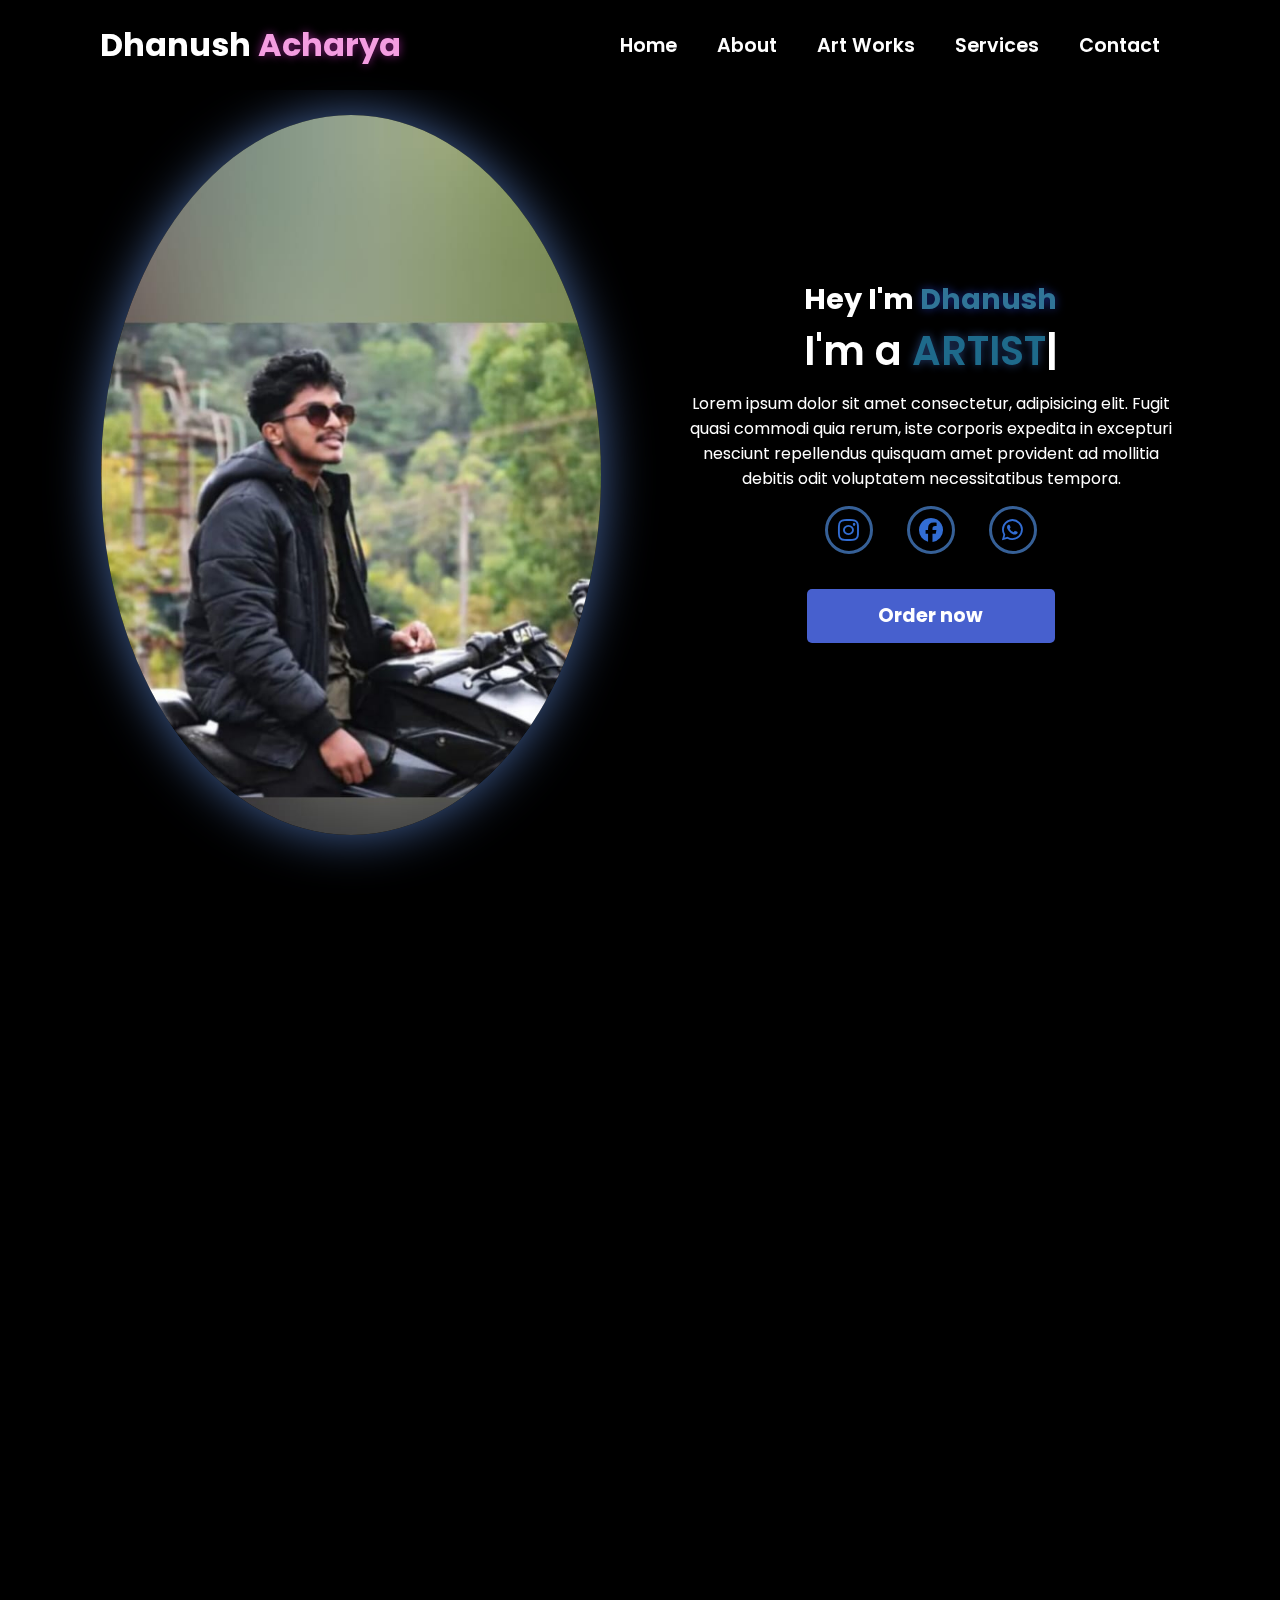
==== index.html @ 3f972822 "add changes" ====
<!DOCTYPE html>
<html lang="en">
<head>
    <meta charset="UTF-8">
    <meta name="viewport" content="width=device-width, initial-scale=1.0">
    <link rel="stylesheet" href="https://cdnjs.cloudflare.com/ajax/libs/font-awesome/6.5.1/css/all.min.css">
    <link rel="stylesheet" href="https://unpkg.com/aos@next/dist/aos.css" />
    <link rel="stylesheet" href="style.css">
    <title>Dhanush Portfolio</title>
    <style>
        /* Additional styles */
        body {
            margin: 0;
            font-family: Arial, sans-serif;
            overflow-x: hidden;
        }
        .main-container {
            padding: 20px;
            text-align: center;
        }
        .about-contact-section {
            background-color: #000;
            color: #fff;
            padding: 50px 20px;
        }
        .about-contact-section h2 {
            text-align: center;
            margin-bottom: 20px;
        }
        .about-contact-section p {
            max-width: 800px;
            margin: 0 auto 30px auto;
            font-size: 18px;
            line-height: 1.6;
        }
        .footer {
            background-color: #222;
            color: #fff;
            padding: 20px 0;
            text-align: center;
            margin-top: 50px;
        }
        .footer p {
            margin: 0;
        }
        .footer a {
            color: #fff;
            text-decoration: none;
        }
        /* Additional styles for smooth scrolling */
        html {
            scroll-behavior: smooth;
        }
        nav {
            position: fixed;
            width: 100%;
            top: 0;
            z-index: 1000;
            background-color: rgba(0, 0, 0, 0.8);
            padding: 10px 0;
        }
        .main-container {
            margin-top: 70px;
        }
    </style>
</head>
<body>
    <nav>
        <div class="nav-container">
            <div class="logo" data-aos="zoom-in" data-aos-duration="1500">
                Dhanush <span>Acharya</span>
            </div>
            <div class="links">
                <div class="link" data-aos="fade-up" data-aos-duration="1500" data-aos-delay="100"><a href="#">Home</a></div>
                <div class="link" data-aos="fade-up" data-aos-duration="1500" data-aos-delay="200"><a href="#about">About</a></div>
                <div class="link" data-aos="fade-up" data-aos-duration="1500" data-aos-delay="300"><a href="art.html">Art Works</a></div>
                <div class="link" data-aos="fade-up" data-aos-duration="1500" data-aos-delay="400"><a href="#">Services</a></div>
                <div class="link" data-aos="fade-up" data-aos-duration="1500" data-aos-delay="500"><a href="#contact">Contact</a></div>
            </div>
            <i class="fa-solid fa-bars hamburg" onclick="hamburg()"></i>
        </div>
        <div class="dropdown">
            <div class="links">
                <a href="#">Home</a>
                <a href="#about">About</a>
                <a href="art.html">Art Works</a>
                <a href="#contact">Contact</a>
                <i class="fa-solid fa-xmark cancel" onclick="cancel()"></i>
            </div>
        </div>
    </nav>

    <section>
        <div class="main-container">
            <div class="image" data-aos="zoom-out" data-aos-duration="1000">
                <img src="main.jpg" alt="">
            </div>
            <div class="content">
                <h1 data-aos="fade-left" data-aos-duration="1500" data-aos-delay="700">Hey I'm <span>Dhanush</span></h1>
                <div class="typewriter" data-aos="fade-right" data-aos-duration="1500" data-aos-delay="900">I'm a <span class="typewriter-text"></span><label for="">|</label></div>
                <p data-aos="flip-down" data-aos-duration="1500" data-aos-delay="1100">Lorem ipsum dolor sit amet consectetur, adipisicing elit. Fugit quasi commodi quia rerum, iste corporis expedita in excepturi nesciunt repellendus quisquam amet provident ad mollitia debitis odit voluptatem necessitatibus tempora.</p>
                <div class="social-links">
                    <a href="https://www.instagram.com/_dhanush_achar?igsh=MTU3NDc4b2ZxeGMzdQ==" data-aos="fade-up" data-aos-duration="1500" data-aos-delay="1300"><i class="fa-brands fa-instagram"></i></a>
                    <a href="#" data-aos="fade-up" data-aos-duration="1500" data-aos-delay="1400"><i class="fa-brands fa-facebook"></i></a>
                    <a href="https://wa.me/qr/WYOIL4RH2LXCC1" data-aos="fade-up" data-aos-duration="1500" data-aos-delay="1500"><i class="fa-brands fa-whatsapp"></i></a>
                </div>
                <div class="btn" data-aos="zoom-in" data-aos-duration="1500" data-aos-delay="1800">
                    <button>Order now</button>
                </div>
            </div>
        </div>
    </section>

    <!-- About and Contact Section -->
    <section id="about-contact" class="about-contact-section"> 
        <!-- About Section -->
        <div id="about">
            <h2 data-aos="fade-up" data-aos-duration="1500">About Me</h2>
            <p data-aos="fade-right" data-aos-duration="1500" data-aos-delay="300">
                Welcome to my creative space! My name is Dhanush Acharya, and I am an artist with a deep passion for capturing the raw beauty of nature and the essence of life through my art. 
                I specialize in creating stunning portraits and acrylic paintings, but my love for the natural world has also led me to explore wildlife photography. This fusion of art and nature 
                allows me to convey powerful stories and emotions through my work.
            </p>
            <p data-aos="fade-right" data-aos-duration="1500" data-aos-delay="600">
                My mission is to bridge the worlds of creativity and conservation, using my skills to raise awareness about the importance of preserving our planet's natural treasures. 
                Every piece of art I create, whether a detailed portrait or a captivating wildlife scene, is a testament to my dedication to this cause.
            </p>
            <p data-aos="fade-right" data-aos-duration="1500" data-aos-delay="900">
                I invite you to explore my portfolio, where you will find a diverse collection of artworks and photographs, each telling its own unique story. 
                Whether you're here to browse, commission a custom piece, or simply appreciate the beauty of the natural world, I'm grateful for your support and interest in my work.
            </p>
        </div> 
    
        <!-- Contact Section -->
        <div id="contact" style="margin-top: 50px;">
            <h2 data-aos="fade-up" data-aos-duration="1500">Contact Me</h2>
            <p data-aos="fade-right" data-aos-duration="1500" data-aos-delay="600">
                Feel free to reach out for custom art inquiries, collaborations, or just to say hi. I'm always open to discussing new projects and ideas.
            </p>
            <p data-aos="fade-right" data-aos-duration="1500" data-aos-delay="900">
                Email: <a href="mailto:your-email@example.com" style="color: #fff;">your-email@example.com</a><br>
                Phone: +91-XXXXXXXXXX
            </p>
        </div>
    </section> 

    <!-- Footer Section -->
    <footer class="footer">
        <p data-aos="fade-up" data-aos-duration="1500">© 2024 Dhanush Acharya. All Rights Reserved.</p>
    </footer>

    <script src="https://unpkg.com/aos@next/dist/aos.js"></script>
    <script>
      AOS.init({offset:0});
    </script>
    <script src="script.js"></script>
</body>
</html>
---- style.css ----
@import url('https://fonts.googleapis.com/css2?family=Poppins:wght@100;200;300;400;500;600&display=swap');

*{
    padding: 0;
    margin: 0;
    font-family: 'Poppins', sans-serif;
    box-sizing: border-box;
}

body{
    width: 100%;
    height: 100vh;
    overflow: hidden;
    background-color: black;
}

nav{
    width: 100%;
    height: 10vh;
    position: sticky;
}
.img{
    size: flex;
}

.nav-container{
    width: 100%;
    height: 100%;
    display: flex;
    justify-content: space-around;
    align-items: center;
}

.logo{
    color: white;
    font-size: 2rem;
    font-weight: bold;
}

.logo span{
    color: #f49de1;
    text-shadow: 0 0 10px #7f1f78;
}

.hamburg,
.cancel{
    cursor: pointer;
    position: absolute;
    right: 15px;
    top: 10px;
    color: white;
    display: none;
    font-size: clamp(2.5rem, 0.5rem + 5vw, 3rem);
}

.nav-container .links{
    display: flex;
}

.nav-container .links a{
    position: relative;
    font-size: 1.2rem;
    color: white;
    margin: 0 20px;
    text-decoration: none;
    font-weight: 550;
    transition: 0.3s linear;
}

.nav-container .links a::before{
    position: absolute;
    content: "";
    bottom: -3px;
    left: 0;
    width: 0%;
    height: 3px;
    background-color: #7f96f0;
    transition: 0.2s linear;
}

.nav-container .links a:hover::before{
    width: 100%;
}

.nav-container .links a:hover{
    color: #0967cc;
}

.dropdown{
    z-index: 100;
    position: absolute;
    top: 0;
    transform: translateY(-500px);
    width: 100%;
    height: auto;
    backdrop-filter: blur(4px) brightness(40%);
    box-shadow:  0 0 20px black;
    transition: 0.2s linear;
}

.dropdown .links a{
    display: flex;
    color: white;
    text-decoration: none;
    justify-content: center;
    padding: 15px 0;
    align-items: center;
    transition: 0.2s linear;
}

.dropdown .links a:hover{
    background-color: #717dcb;
}

section{
    width: 100%;
    height: 90vh;
}

.main-container{
    width: 100%;
    height: 100%;
    display: flex;
    justify-content: space-evenly;
    align-items: center;
}

.main-container .image{
    width: 500px;
    height: 80vh;
    border-radius: 100%;
    overflow: hidden;
    box-shadow: 0 0 50px #44639b;
}

.main-container .image img{
    width: 100%;
}

.main-container .image:hover{
    animation: animate 1.5s ease-in-out infinite;
}

@keyframes animate {
    0%{
        scale: 1;
    }
    
    50%{
        scale: 1.05;
    }
    
    100%{
        scale: 1;
    }
}

.main-container .content{
    color: white;
    width: 40%;
    min-height: 100px;
}

.content h1{
    font-size: clamp(1rem, 1rem + 5vw, 1.8rem);
}

.content h1 span{
    color: #307497;
    text-shadow: 0  0 10px #192b83;
}

.content .typewriter{
    font-size: clamp(1rem, 1rem + 5vw, 2.5rem);
    font-weight: 600;
}

.content .typewriter-text{
    color: #1e6a8b;
    text-shadow: 0 0 10px #243f72;
}

.content p{
    font-size: clamp(0.4rem , 0.2rem + 9vw, 1rem);
    margin: 10px 0;
}

.social-links i{
    display: inline-flex;
    justify-content: center;
    align-items: center;
    width: 3rem;
    height: 3rem;
    background-color: transparent;
    border: 0.2rem solid #366097;
    border-radius: 50%;
    color: #326dd3;
    margin: 5px 15px;
    font-size: 1.5rem;
    transition: 0.2s linear;
}

.social-links i:hover{
    scale: 1.3;
    color: black;
    background-color: #3652d2;
    filter: drop-shadow(0 0 10px #0670c1);
}

.content button{
    width: 50%;
    height: 6vh;
    margin: 30px;
    background-color: #4760ce;
    color: white;
    border: none;
    outline: none;
    font-size: 120%;
    font-weight: 700;
    border-radius: 5px;
    transition: 0.2s linear;
}

.content button:hover{
    scale: 1.1;
    color: #6176dc;
    border: 2px solid #4646a7;
    background-color: transparent;
    font-weight: 700;
    box-shadow: 0 0 40px #5258cb;
}

@media (max-width:884px) {
    nav .logo{
        position: absolute;
        top: 16px;
        left: 15px;
        font-size: 1.5rem;
    }

    .main-container {
        display: flex;
        flex-direction: column;
    }

    .nav-container .links{
        display: none;
    }

    .hamburg,
    .cancel{
        display: block;
    }

    .main-container .content{
        width: 80%;
    }

    .social-links i{
        width: 2.5rem;
        height: 2.5rem;
        font-size: 1.5rem;
    }

    .main-container .image{
        z-index: -1;
        width: 50%;
        height: 60%;
    }
}

@media (max-width:440px){
    .main-container .image{
        width: 50%;
        height: 60%;
        margin-bottom: 0px;
    }

    .main-container .content{
        width: 80%;
    }

    .main-container button{
        margin-top: 15px;
    }
}
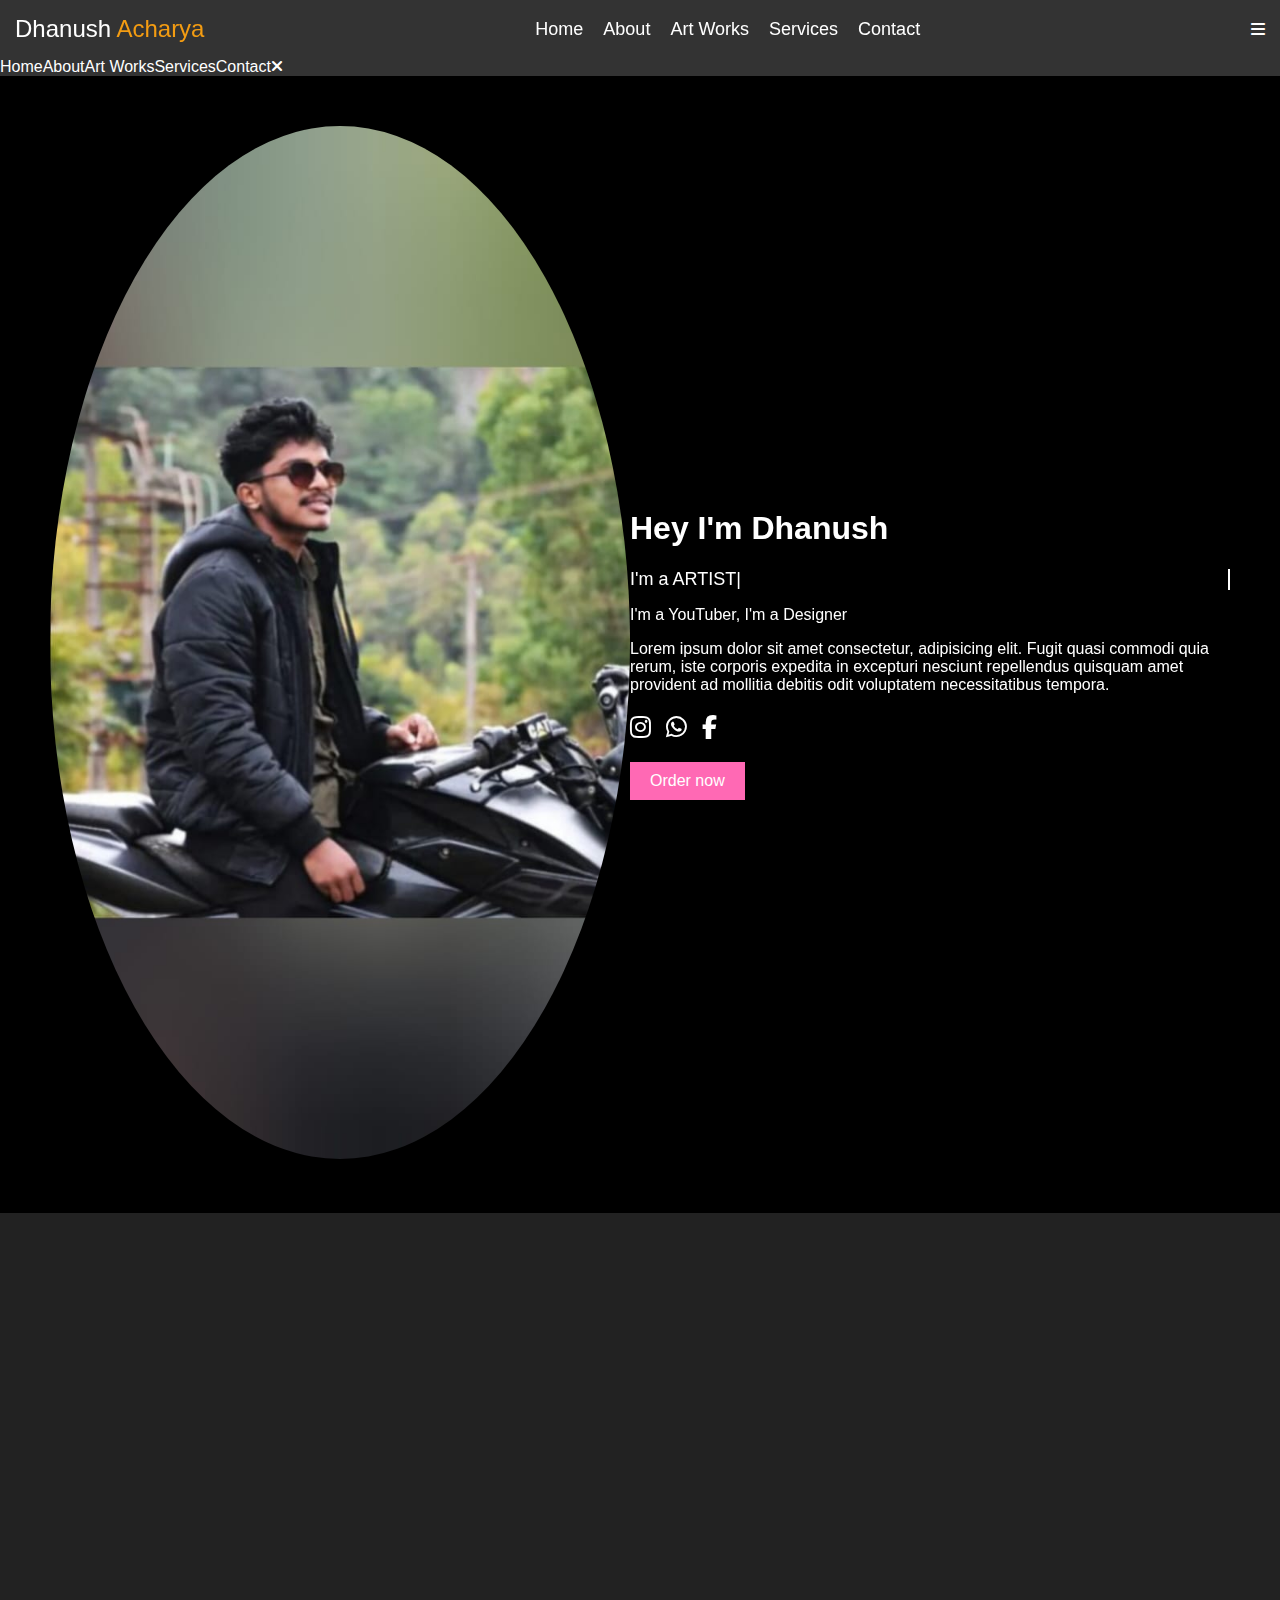
==== commit 348f52df: "add changes" ====
--- a/index.html
+++ b/index.html
@@ -7,62 +7,6 @@
     <link rel="stylesheet" href="https://unpkg.com/aos@next/dist/aos.css" />
     <link rel="stylesheet" href="style.css">
     <title>Dhanush Portfolio</title>
-    <style>
-        /* Additional styles */
-        body {
-            margin: 0;
-            font-family: Arial, sans-serif;
-            overflow-x: hidden;
-        }
-        .main-container {
-            padding: 20px;
-            text-align: center;
-        }
-        .about-contact-section {
-            background-color: #000;
-            color: #fff;
-            padding: 50px 20px;
-        }
-        .about-contact-section h2 {
-            text-align: center;
-            margin-bottom: 20px;
-        }
-        .about-contact-section p {
-            max-width: 800px;
-            margin: 0 auto 30px auto;
-            font-size: 18px;
-            line-height: 1.6;
-        }
-        .footer {
-            background-color: #222;
-            color: #fff;
-            padding: 20px 0;
-            text-align: center;
-            margin-top: 50px;
-        }
-        .footer p {
-            margin: 0;
-        }
-        .footer a {
-            color: #fff;
-            text-decoration: none;
-        }
-        /* Additional styles for smooth scrolling */
-        html {
-            scroll-behavior: smooth;
-        }
-        nav {
-            position: fixed;
-            width: 100%;
-            top: 0;
-            z-index: 1000;
-            background-color: rgba(0, 0, 0, 0.8);
-            padding: 10px 0;
-        }
-        .main-container {
-            margin-top: 70px;
-        }
-    </style>
 </head>
 <body>
     <nav>
@@ -74,7 +18,7 @@
                 <div class="link" data-aos="fade-up" data-aos-duration="1500" data-aos-delay="100"><a href="#">Home</a></div>
                 <div class="link" data-aos="fade-up" data-aos-duration="1500" data-aos-delay="200"><a href="#about">About</a></div>
                 <div class="link" data-aos="fade-up" data-aos-duration="1500" data-aos-delay="300"><a href="art.html">Art Works</a></div>
-                <div class="link" data-aos="fade-up" data-aos-duration="1500" data-aos-delay="400"><a href="#">Services</a></div>
+                <div class="link" data-aos="fade-up" data-aos-duration="1500" data-aos-delay="400"><a href="#services">Services</a></div>
                 <div class="link" data-aos="fade-up" data-aos-duration="1500" data-aos-delay="500"><a href="#contact">Contact</a></div>
             </div>
             <i class="fa-solid fa-bars hamburg" onclick="hamburg()"></i>
@@ -84,6 +28,7 @@
                 <a href="#">Home</a>
                 <a href="#about">About</a>
                 <a href="art.html">Art Works</a>
+                <a href="#services">Services</a>
                 <a href="#contact">Contact</a>
                 <i class="fa-solid fa-xmark cancel" onclick="cancel()"></i>
             </div>
@@ -93,20 +38,61 @@
     <section>
         <div class="main-container">
             <div class="image" data-aos="zoom-out" data-aos-duration="1000">
-                <img src="main.jpg" alt="">
+                <img src="main.jpg" alt="" style="width: 100%; border-radius: 50%;">
             </div>
             <div class="content">
                 <h1 data-aos="fade-left" data-aos-duration="1500" data-aos-delay="700">Hey I'm <span>Dhanush</span></h1>
                 <div class="typewriter" data-aos="fade-right" data-aos-duration="1500" data-aos-delay="900">I'm a <span class="typewriter-text"></span><label for="">|</label></div>
-                <p data-aos="flip-down" data-aos-duration="1500" data-aos-delay="1100">Lorem ipsum dolor sit amet consectetur, adipisicing elit. Fugit quasi commodi quia rerum, iste corporis expedita in excepturi nesciunt repellendus quisquam amet provident ad mollitia debitis odit voluptatem necessitatibus tempora.</p>
+                <p data-aos="flip-down" data-aos-duration="1500" data-aos-delay="1100">I'm a YouTuber, I'm a Designer</p>
+                <p data-aos="flip-down" data-aos-duration="1500" data-aos-delay="1200">Lorem ipsum dolor sit amet consectetur, adipisicing elit. Fugit quasi commodi quia rerum, iste corporis expedita in excepturi nesciunt repellendus quisquam amet provident ad mollitia debitis odit voluptatem necessitatibus tempora.</p>
                 <div class="social-links">
-                    <a href="https://www.instagram.com/_dhanush_achar?igsh=MTU3NDc4b2ZxeGMzdQ==" data-aos="fade-up" data-aos-duration="1500" data-aos-delay="1300"><i class="fa-brands fa-instagram"></i></a>
-                    <a href="#" data-aos="fade-up" data-aos-duration="1500" data-aos-delay="1400"><i class="fa-brands fa-facebook"></i></a>
-                    <a href="https://wa.me/qr/WYOIL4RH2LXCC1" data-aos="fade-up" data-aos-duration="1500" data-aos-delay="1500"><i class="fa-brands fa-whatsapp"></i></a>
+                    <a href="https://www.instagram.com/_dhanush_achar?igsh=MTU3NDc4b2ZxeGMzdQ==" data-aos="fade-up" data-aos-duration="1500" data-aos-delay="1300">
+                        <i class="fa-brands fa-instagram"></i>
+                    </a>
+                    <a href="https://wa.me/message/PHNILLVZNEVJI1?text=Hey%2C%20your%20works%20are%20amazing.%20Will%20you%20take%20my%20order%3F" data-aos="fade-up" data-aos-duration="1500" data-aos-delay="1500">
+                        <i class="fa-brands fa-whatsapp"></i>
+                    </a>
+                    <a href="https://www.facebook.com/your-profile" class="facebook-button" data-aos="fade-up" data-aos-duration="1500" data-aos-delay="1600">
+                        <i class="fa-brands fa-facebook-f"></i>
+                    </a>
                 </div>
                 <div class="btn" data-aos="zoom-in" data-aos-duration="1500" data-aos-delay="1800">
-                    <button>Order now</button>
+                    <a href="https://wa.me/?text=Hey%2C%20your%20works%20are%20amazing.%20Will%20you%20take%20my%20order%3F" target="_blank">
+                        <button>Order now</button>
+                    </a>
                 </div>
+            </div>
+        </div>
+    </section>
+
+    <!-- Services Section -->
+    <section id="services" class="services-section">
+        <h2 data-aos="fade-up" data-aos-duration="1500">Services</h2>
+        <div class="services-boxes">
+            <div class="service-box" data-aos="zoom-in" data-aos-duration="1500" data-aos-delay="200">
+                <i class="fa-solid fa-palette"></i>
+                <h3>Portraits</h3>
+                <p>Customized hand-drawn or digital portraits capturing the essence of the subject with stunning detail.</p>
+            </div>
+            <div class="service-box" data-aos="zoom-in" data-aos-duration="1500" data-aos-delay="400">
+                <i class="fa-solid fa-brush"></i>
+                <h3>Acrylic Paintings</h3>
+                <p>Beautiful acrylic paintings on canvas that bring colors to life with each stroke.</p>
+            </div>
+            <div class="service-box" data-aos="zoom-in" data-aos-duration="1500" data-aos-delay="600">
+                <i class="fa-solid fa-photo-video"></i>
+                <h3>Photo Frames</h3>
+                <p>High-quality photo frames designed to complement and preserve your cherished memories.</p>
+            </div>
+            <div class="service-box" data-aos="zoom-in" data-aos-duration="1500" data-aos-delay="800">
+                <i class="fa-solid fa-pen-nib"></i>
+                <h3>Logo Design</h3>
+                <p>Unique and creative logo designs that effectively represent your brand’s identity.</p>
+            </div>
+            <div class="service-box" data-aos="zoom-in" data-aos-duration="1500" data-aos-delay="1000">
+                <i class="fa-solid fa-paint-roller"></i>
+                <h3>Design Services</h3>
+                <p>Comprehensive design services including branding, graphic design, and visual content creation.</p>
             </div>
         </div>
     </section>
@@ -137,10 +123,18 @@
             <p data-aos="fade-right" data-aos-duration="1500" data-aos-delay="600">
                 Feel free to reach out for custom art inquiries, collaborations, or just to say hi. I'm always open to discussing new projects and ideas.
             </p>
-            <p data-aos="fade-right" data-aos-duration="1500" data-aos-delay="900">
-                Email: <a href="mailto:your-email@example.com" style="color: #fff;">your-email@example.com</a><br>
-                Phone: +91-XXXXXXXXXX
-            </p>
+            <form action="mailto:pallavishettigar03@gmail.com" method="post" enctype="multipart/form-data" class="contact-form" data-aos="fade-right" data-aos-duration="1500" data-aos-delay="900">
+                <label for="name">Name</label>
+                <input type="text" id="name" name="name" placeholder="Your Name" required>
+                
+                <label for="phone">Phone Number</label>
+                <input type="tel" id="phone" name="phone" pattern="[0-9]{10}" placeholder="" required>
+                
+                <label for="message">Message</label>
+                <textarea id="message" name="message" rows="4" required></textarea>
+                
+                <button type="submit">Submit</button>
+            </form>
         </div>
     </section> 
 
--- a/style.css
+++ b/style.css
@@ -1,297 +1,192 @@
-
-@import url('https://fonts.googleapis.com/css2?family=Poppins:wght@100;200;300;400;500;600&display=swap');
-
-*{
+/* General Styles */
+body {
+    margin: 0;
     padding: 0;
-    margin: 0;
-    font-family: 'Poppins', sans-serif;
-    box-sizing: border-box;
+    font-family: Arial, sans-serif;
+    background-color: #000;
+    color: #fff;
 }
 
-body{
-    width: 100%;
-    height: 100vh;
-    overflow: hidden;
-    background-color: black;
+a {
+    text-decoration: none;
+    color: #fff;
 }
 
-nav{
-    width: 100%;
-    height: 10vh;
-    position: sticky;
-}
-.img{
-    size: flex;
+/* Navbar */
+nav {
+    background-color: #333;
 }
 
-.nav-container{
-    width: 100%;
-    height: 100%;
+.nav-container {
     display: flex;
-    justify-content: space-around;
+    justify-content: space-between;
     align-items: center;
+    padding: 15px;
 }
 
-.logo{
-    color: white;
-    font-size: 2rem;
-    font-weight: bold;
+.logo {
+    font-size: 24px;
 }
 
-.logo span{
-    color: #f49de1;
-    text-shadow: 0 0 10px #7f1f78;
+.logo span {
+    color: #f39c12;
 }
 
-.hamburg,
-.cancel{
-    cursor: pointer;
-    position: absolute;
-    right: 15px;
-    top: 10px;
-    color: white;
-    display: none;
-    font-size: clamp(2.5rem, 0.5rem + 5vw, 3rem);
-}
-
-.nav-container .links{
+.links {
     display: flex;
 }
 
-.nav-container .links a{
-    position: relative;
-    font-size: 1.2rem;
-    color: white;
-    margin: 0 20px;
-    text-decoration: none;
-    font-weight: 550;
-    transition: 0.3s linear;
+.link {
+    margin: 0 10px;
 }
 
-.nav-container .links a::before{
-    position: absolute;
-    content: "";
-    bottom: -3px;
-    left: 0;
-    width: 0%;
-    height: 3px;
-    background-color: #7f96f0;
-    transition: 0.2s linear;
+.link a {
+    color: #fff;
+    font-size: 18px;
 }
 
-.nav-container .links a:hover::before{
-    width: 100%;
+/* Main Section */
+.main-container {
+    display: flex;
+    align-items: center;
+    justify-content: space-between;
+    padding: 50px;
 }
 
-.nav-container .links a:hover{
-    color: #0967cc;
+.image img {
+    border-radius: 50%;
+    width: 200px; /* Adjust width as needed */
+    height: auto;
 }
 
-.dropdown{
-    z-index: 100;
-    position: absolute;
-    top: 0;
-    transform: translateY(-500px);
-    width: 100%;
-    height: auto;
-    backdrop-filter: blur(4px) brightness(40%);
-    box-shadow:  0 0 20px black;
-    transition: 0.2s linear;
+.content {
+    max-width: 600px;
 }
 
-.dropdown .links a{
-    display: flex;
-    color: white;
-    text-decoration: none;
-    justify-content: center;
-    padding: 15px 0;
-    align-items: center;
-    transition: 0.2s linear;
+.typewriter {
+    font-size: 18px;
+    border-right: 2px solid #fff;
+    white-space: nowrap;
+    overflow: hidden;
+    animation: typing 3.5s steps(40, end), blink 0.75s step-end infinite;
 }
 
-.dropdown .links a:hover{
-    background-color: #717dcb;
+@keyframes typing {
+    from { width: 0; }
+    to { width: 100%; }
 }
 
-section{
-    width: 100%;
-    height: 90vh;
+@keyframes blink {
+    50% { border-color: transparent; }
 }
 
-.main-container{
-    width: 100%;
-    height: 100%;
+.social-links {
     display: flex;
-    justify-content: space-evenly;
-    align-items: center;
+    gap: 15px;
+    margin: 20px 0;
 }
 
-.main-container .image{
-    width: 500px;
-    height: 80vh;
-    border-radius: 100%;
-    overflow: hidden;
-    box-shadow: 0 0 50px #44639b;
+.social-links a {
+    color: #fff;
+    font-size: 24px;
+    transition: transform 0.3s, color 0.3s;
 }
 
-.main-container .image img{
-    width: 100%;
+.social-links a:hover {
+    color: #ff69b4; /* Pink color on hover */
 }
 
-.main-container .image:hover{
-    animation: animate 1.5s ease-in-out infinite;
+.facebook-button {
+    position: relative;
 }
 
-@keyframes animate {
-    0%{
-        scale: 1;
-    }
-    
-    50%{
-        scale: 1.05;
-    }
-    
-    100%{
-        scale: 1;
-    }
+.facebook-button:active {
+    transform: scale(1.2);
 }
 
-.main-container .content{
-    color: white;
-    width: 40%;
-    min-height: 100px;
+/* Button Styles */
+.btn button {
+    background-color: #ff69b4; /* Pink color */
+    border: none;
+    padding: 10px 20px;
+    color: #fff;
+    font-size: 16px;
+    cursor: pointer;
 }
 
-.content h1{
-    font-size: clamp(1rem, 1rem + 5vw, 1.8rem);
+.btn button:hover {
+    background-color: #ff1493; /* Darker pink on hover */
 }
 
-.content h1 span{
-    color: #307497;
-    text-shadow: 0  0 10px #192b83;
+/* Services Section */
+.services-section {
+    padding: 50px;
+    background-color: #222;
 }
 
-.content .typewriter{
-    font-size: clamp(1rem, 1rem + 5vw, 2.5rem);
-    font-weight: 600;
+.services-boxes {
+    display: flex;
+    flex-wrap: wrap;
+    gap: 20px;
 }
 
-.content .typewriter-text{
-    color: #1e6a8b;
-    text-shadow: 0 0 10px #243f72;
+.service-box {
+    background-color: #333;
+    padding: 20px;
+    border-radius: 8px;
+    flex: 1;
+    min-width: 200px;
+    text-align: center;
 }
 
-.content p{
-    font-size: clamp(0.4rem , 0.2rem + 9vw, 1rem);
-    margin: 10px 0;
+.service-box i {
+    font-size: 24px;
+    margin-bottom: 10px;
 }
 
-.social-links i{
-    display: inline-flex;
-    justify-content: center;
-    align-items: center;
-    width: 3rem;
-    height: 3rem;
-    background-color: transparent;
-    border: 0.2rem solid #366097;
-    border-radius: 50%;
-    color: #326dd3;
-    margin: 5px 15px;
-    font-size: 1.5rem;
-    transition: 0.2s linear;
+/* About and Contact Section */
+.about-contact-section {
+    padding: 50px;
+    background-color: #222;
 }
 
-.social-links i:hover{
-    scale: 1.3;
-    color: black;
-    background-color: #3652d2;
-    filter: drop-shadow(0 0 10px #0670c1);
+.contact-form {
+    display: flex;
+    flex-direction: column;
+    gap: 10px;
 }
 
-.content button{
-    width: 50%;
-    height: 6vh;
-    margin: 30px;
-    background-color: #4760ce;
-    color: white;
-    border: none;
-    outline: none;
-    font-size: 120%;
-    font-weight: 700;
-    border-radius: 5px;
-    transition: 0.2s linear;
+.contact-form label {
+    margin-bottom: 5px;
 }
 
-.content button:hover{
-    scale: 1.1;
-    color: #6176dc;
-    border: 2px solid #4646a7;
-    background-color: transparent;
-    font-weight: 700;
-    box-shadow: 0 0 40px #5258cb;
+.contact-form input, .contact-form textarea {
+    padding: 10px;
+    border: 1px solid #444;
+    border-radius: 4px;
+    background-color: #333;
+    color: #fff;
 }
 
-@media (max-width:884px) {
-    nav .logo{
-        position: absolute;
-        top: 16px;
-        left: 15px;
-        font-size: 1.5rem;
-    }
-
-    .main-container {
-        display: flex;
-        flex-direction: column;
-    }
-
-    .nav-container .links{
-        display: none;
-    }
-
-    .hamburg,
-    .cancel{
-        display: block;
-    }
-
-    .main-container .content{
-        width: 80%;
-    }
-
-    .social-links i{
-        width: 2.5rem;
-        height: 2.5rem;
-        font-size: 1.5rem;
-    }
-
-    .main-container .image{
-        z-index: -1;
-        width: 50%;
-        height: 60%;
-    }
+.contact-form input[type="tel"] {
+    pattern: "[0-9]{10}";
 }
 
-@media (max-width:440px){
-    .main-container .image{
-        width: 50%;
-        height: 60%;
-        margin-bottom: 0px;
-    }
-
-    .main-container .content{
-        width: 80%;
-    }
-
-    .main-container button{
-        margin-top: 15px;
-    }
+.contact-form button {
+    background-color: #ff69b4; /* Pink color */
+    border: none;
+    padding: 10px;
+    color: #fff;
+    cursor: pointer;
 }
 
+.contact-form button:hover {
+    background-color: #ff1493; /* Darker pink on hover */
+}
 
-
-
-
-
-
-
-
-
+/* Footer */
+.footer {
+    background-color: #333;
+    padding: 15px;
+    text-align: center;
+}
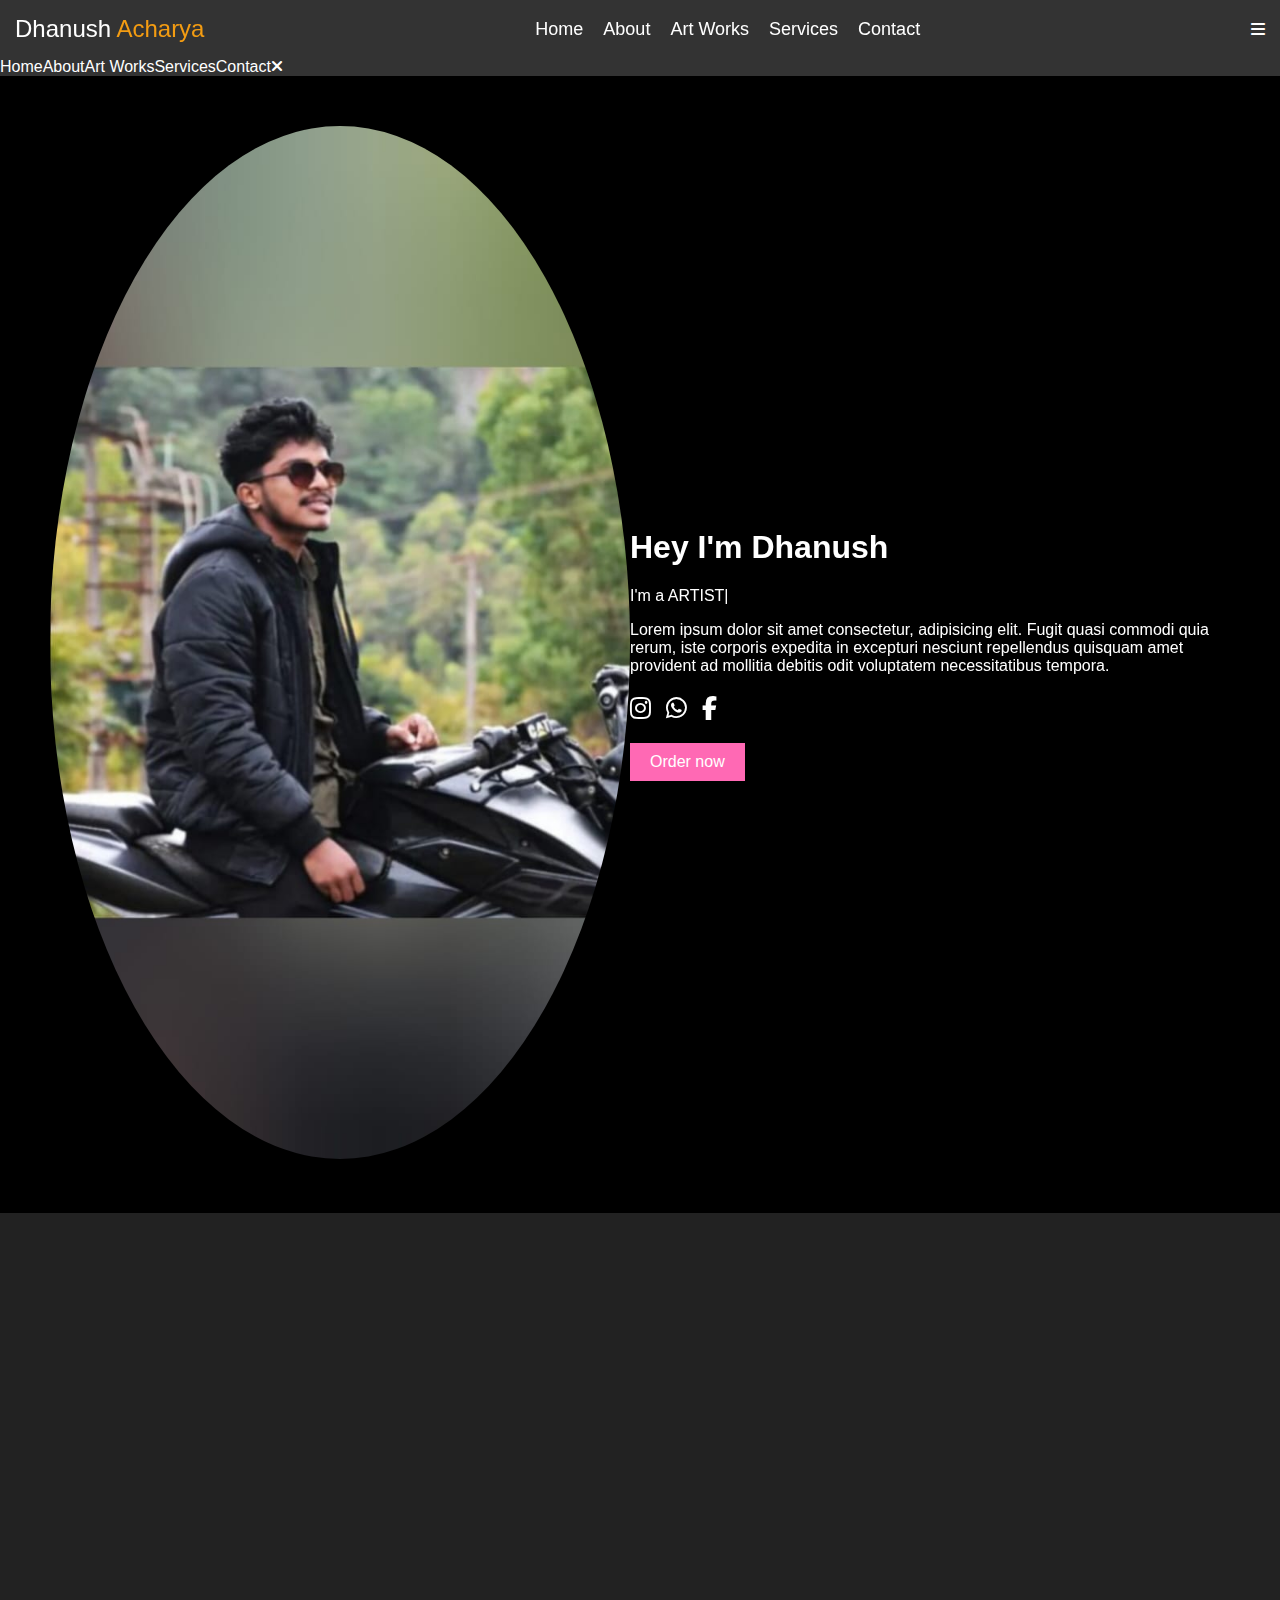
==== commit 2845978b: "Add changes" ====
--- a/index.html
+++ b/index.html
@@ -43,7 +43,6 @@
             <div class="content">
                 <h1 data-aos="fade-left" data-aos-duration="1500" data-aos-delay="700">Hey I'm <span>Dhanush</span></h1>
                 <div class="typewriter" data-aos="fade-right" data-aos-duration="1500" data-aos-delay="900">I'm a <span class="typewriter-text"></span><label for="">|</label></div>
-                <p data-aos="flip-down" data-aos-duration="1500" data-aos-delay="1100">I'm a YouTuber, I'm a Designer</p>
                 <p data-aos="flip-down" data-aos-duration="1500" data-aos-delay="1200">Lorem ipsum dolor sit amet consectetur, adipisicing elit. Fugit quasi commodi quia rerum, iste corporis expedita in excepturi nesciunt repellendus quisquam amet provident ad mollitia debitis odit voluptatem necessitatibus tempora.</p>
                 <div class="social-links">
                     <a href="https://www.instagram.com/_dhanush_achar?igsh=MTU3NDc4b2ZxeGMzdQ==" data-aos="fade-up" data-aos-duration="1500" data-aos-delay="1300">
@@ -52,7 +51,7 @@
                     <a href="https://wa.me/message/PHNILLVZNEVJI1?text=Hey%2C%20your%20works%20are%20amazing.%20Will%20you%20take%20my%20order%3F" data-aos="fade-up" data-aos-duration="1500" data-aos-delay="1500">
                         <i class="fa-brands fa-whatsapp"></i>
                     </a>
-                    <a href="https://www.facebook.com/your-profile" class="facebook-button" data-aos="fade-up" data-aos-duration="1500" data-aos-delay="1600">
+                    <a href="https://www.facebook.com/dhanu.achar.73" class="facebook-button" data-aos="fade-up" data-aos-duration="1500" data-aos-delay="1600">
                         <i class="fa-brands fa-facebook-f"></i>
                     </a>
                 </div>
--- a/style.css
+++ b/style.css
@@ -63,13 +63,13 @@
     max-width: 600px;
 }
 
-.typewriter {
+/* .typewriter {
     font-size: 18px;
     border-right: 2px solid #fff;
     white-space: nowrap;
     overflow: hidden;
     animation: typing 3.5s steps(40, end), blink 0.75s step-end infinite;
-}
+} */
 
 @keyframes typing {
     from { width: 0; }
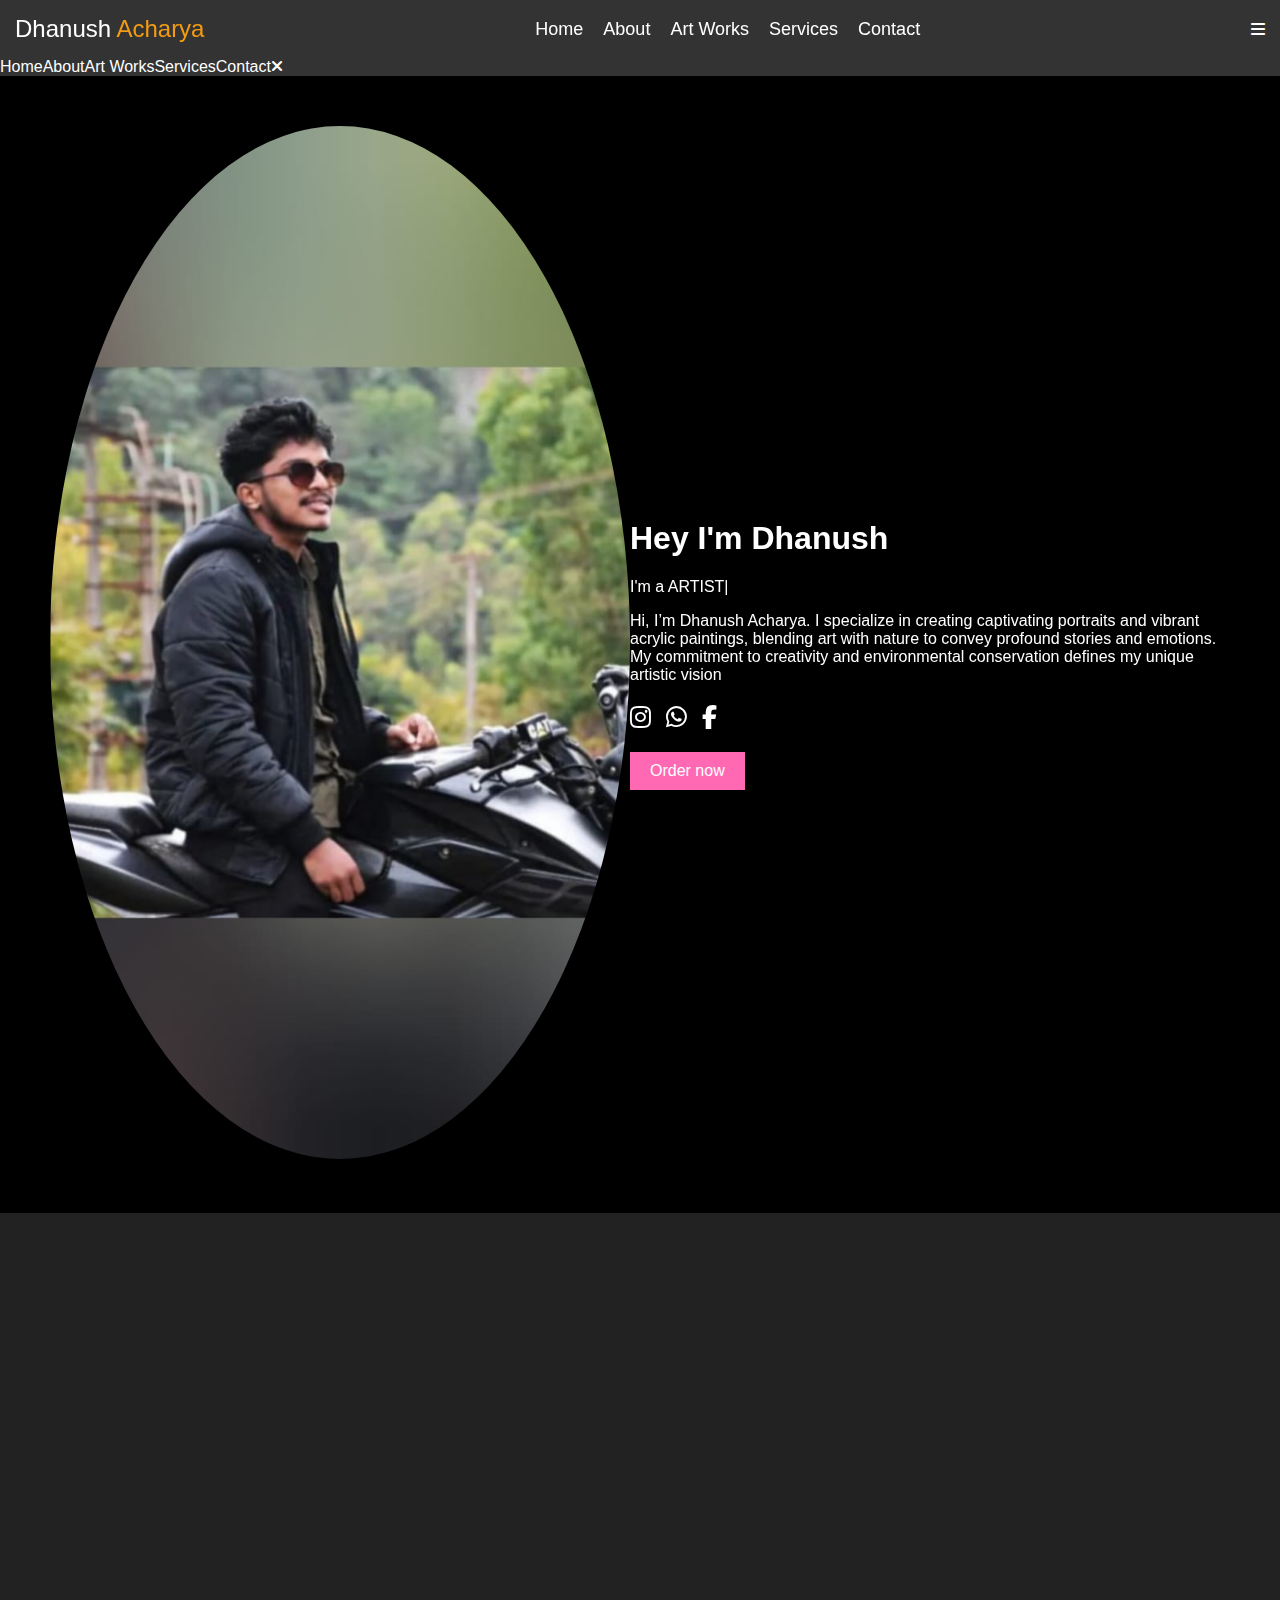
==== commit 94de69a3: "Add changes" ====
--- a/index.html
+++ b/index.html
@@ -43,12 +43,12 @@
             <div class="content">
                 <h1 data-aos="fade-left" data-aos-duration="1500" data-aos-delay="700">Hey I'm <span>Dhanush</span></h1>
                 <div class="typewriter" data-aos="fade-right" data-aos-duration="1500" data-aos-delay="900">I'm a <span class="typewriter-text"></span><label for="">|</label></div>
-                <p data-aos="flip-down" data-aos-duration="1500" data-aos-delay="1200">Lorem ipsum dolor sit amet consectetur, adipisicing elit. Fugit quasi commodi quia rerum, iste corporis expedita in excepturi nesciunt repellendus quisquam amet provident ad mollitia debitis odit voluptatem necessitatibus tempora.</p>
-                <div class="social-links">
+                <p data-aos="flip-down" data-aos-duration="1500" data-aos-delay="1200">Hi, I’m Dhanush Acharya. I specialize in creating captivating portraits and vibrant acrylic paintings, blending art with nature to convey profound stories and emotions. 
+                    My commitment to creativity and environmental conservation defines my unique artistic vision <div class="social-links">
                     <a href="https://www.instagram.com/_dhanush_achar?igsh=MTU3NDc4b2ZxeGMzdQ==" data-aos="fade-up" data-aos-duration="1500" data-aos-delay="1300">
                         <i class="fa-brands fa-instagram"></i>
                     </a>
-                    <a href="https://wa.me/message/PHNILLVZNEVJI1?text=Hey%2C%20your%20works%20are%20amazing.%20Will%20you%20take%20my%20order%3F" data-aos="fade-up" data-aos-duration="1500" data-aos-delay="1500">
+                    <a href="https://wa.me/message/PHNILLVZNEVJI1?text=Dhanush" data-aos="fade-up" data-aos-duration="1500" data-aos-delay="1500">
                         <i class="fa-brands fa-whatsapp"></i>
                     </a>
                     <a href="https://www.facebook.com/dhanu.achar.73" class="facebook-button" data-aos="fade-up" data-aos-duration="1500" data-aos-delay="1600">
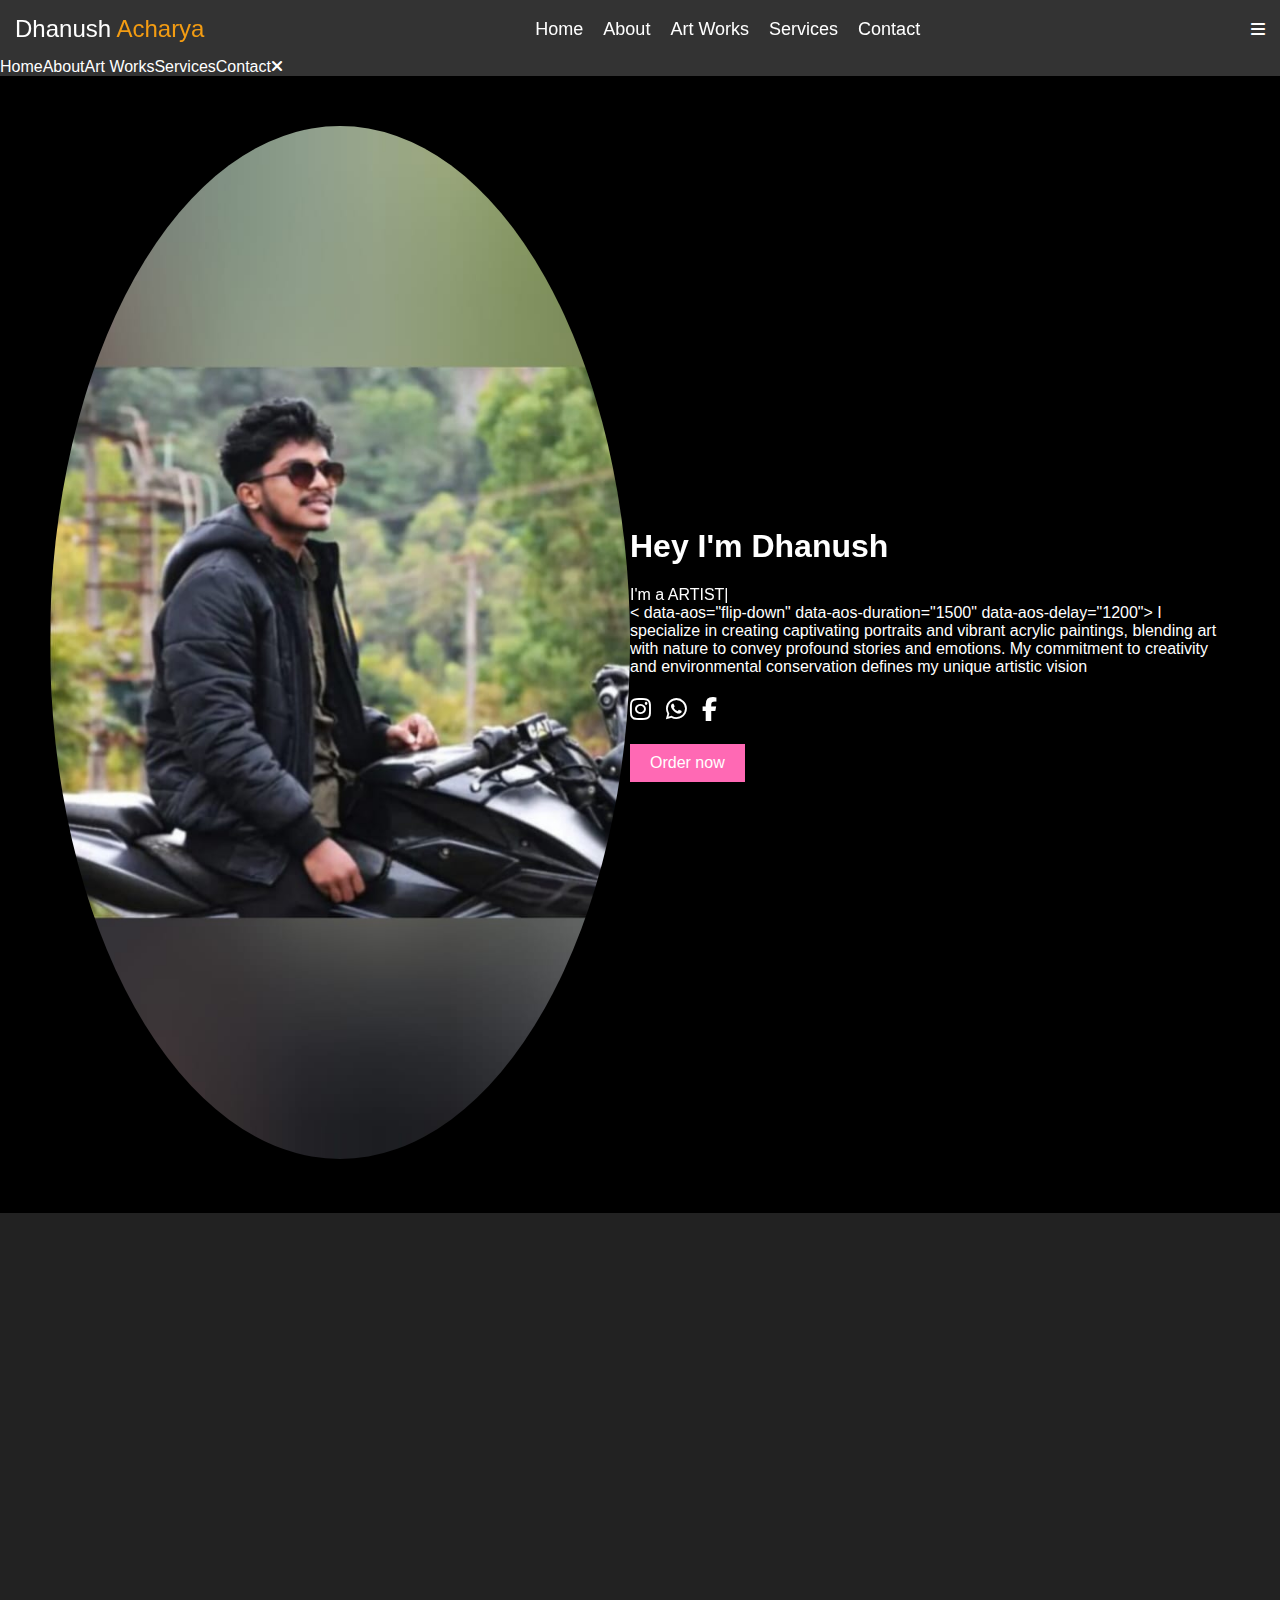
==== commit d1eefc20: "add changes" ====
--- a/index.html
+++ b/index.html
@@ -43,7 +43,7 @@
             <div class="content">
                 <h1 data-aos="fade-left" data-aos-duration="1500" data-aos-delay="700">Hey I'm <span>Dhanush</span></h1>
                 <div class="typewriter" data-aos="fade-right" data-aos-duration="1500" data-aos-delay="900">I'm a <span class="typewriter-text"></span><label for="">|</label></div>
-                <p data-aos="flip-down" data-aos-duration="1500" data-aos-delay="1200">Hi, I’m Dhanush Acharya. I specialize in creating captivating portraits and vibrant acrylic paintings, blending art with nature to convey profound stories and emotions. 
+                < data-aos="flip-down" data-aos-duration="1500" data-aos-delay="1200"> I specialize in creating captivating portraits and vibrant acrylic paintings, blending art with nature to convey profound stories and emotions. 
                     My commitment to creativity and environmental conservation defines my unique artistic vision <div class="social-links">
                     <a href="https://www.instagram.com/_dhanush_achar?igsh=MTU3NDc4b2ZxeGMzdQ==" data-aos="fade-up" data-aos-duration="1500" data-aos-delay="1300">
                         <i class="fa-brands fa-instagram"></i>
--- a/style.css
+++ b/style.css
@@ -190,3 +190,36 @@
     padding: 15px;
     text-align: center;
 }
+
+     /* Responsive Styles */
+     @media (max-width: 768px) {
+        .nav-container {
+            flex-direction: column;
+            align-items: flex-start;
+        }
+        .hamburg {
+            display: block;
+            font-size: 1.5em;
+            cursor: pointer;
+        }
+        .dropdown {
+            display: block;
+        }
+        .links {
+            display: none;
+        }
+        .dropdown .links a {
+            padding: 15px;
+            font-size: 1.2em;
+        }
+        .main-container {
+            padding: 10px;
+        }
+        .services-boxes {
+            flex-direction: column;
+            align-items: center;
+        }
+        .service-box {
+            max-width: 100%;
+        }
+    }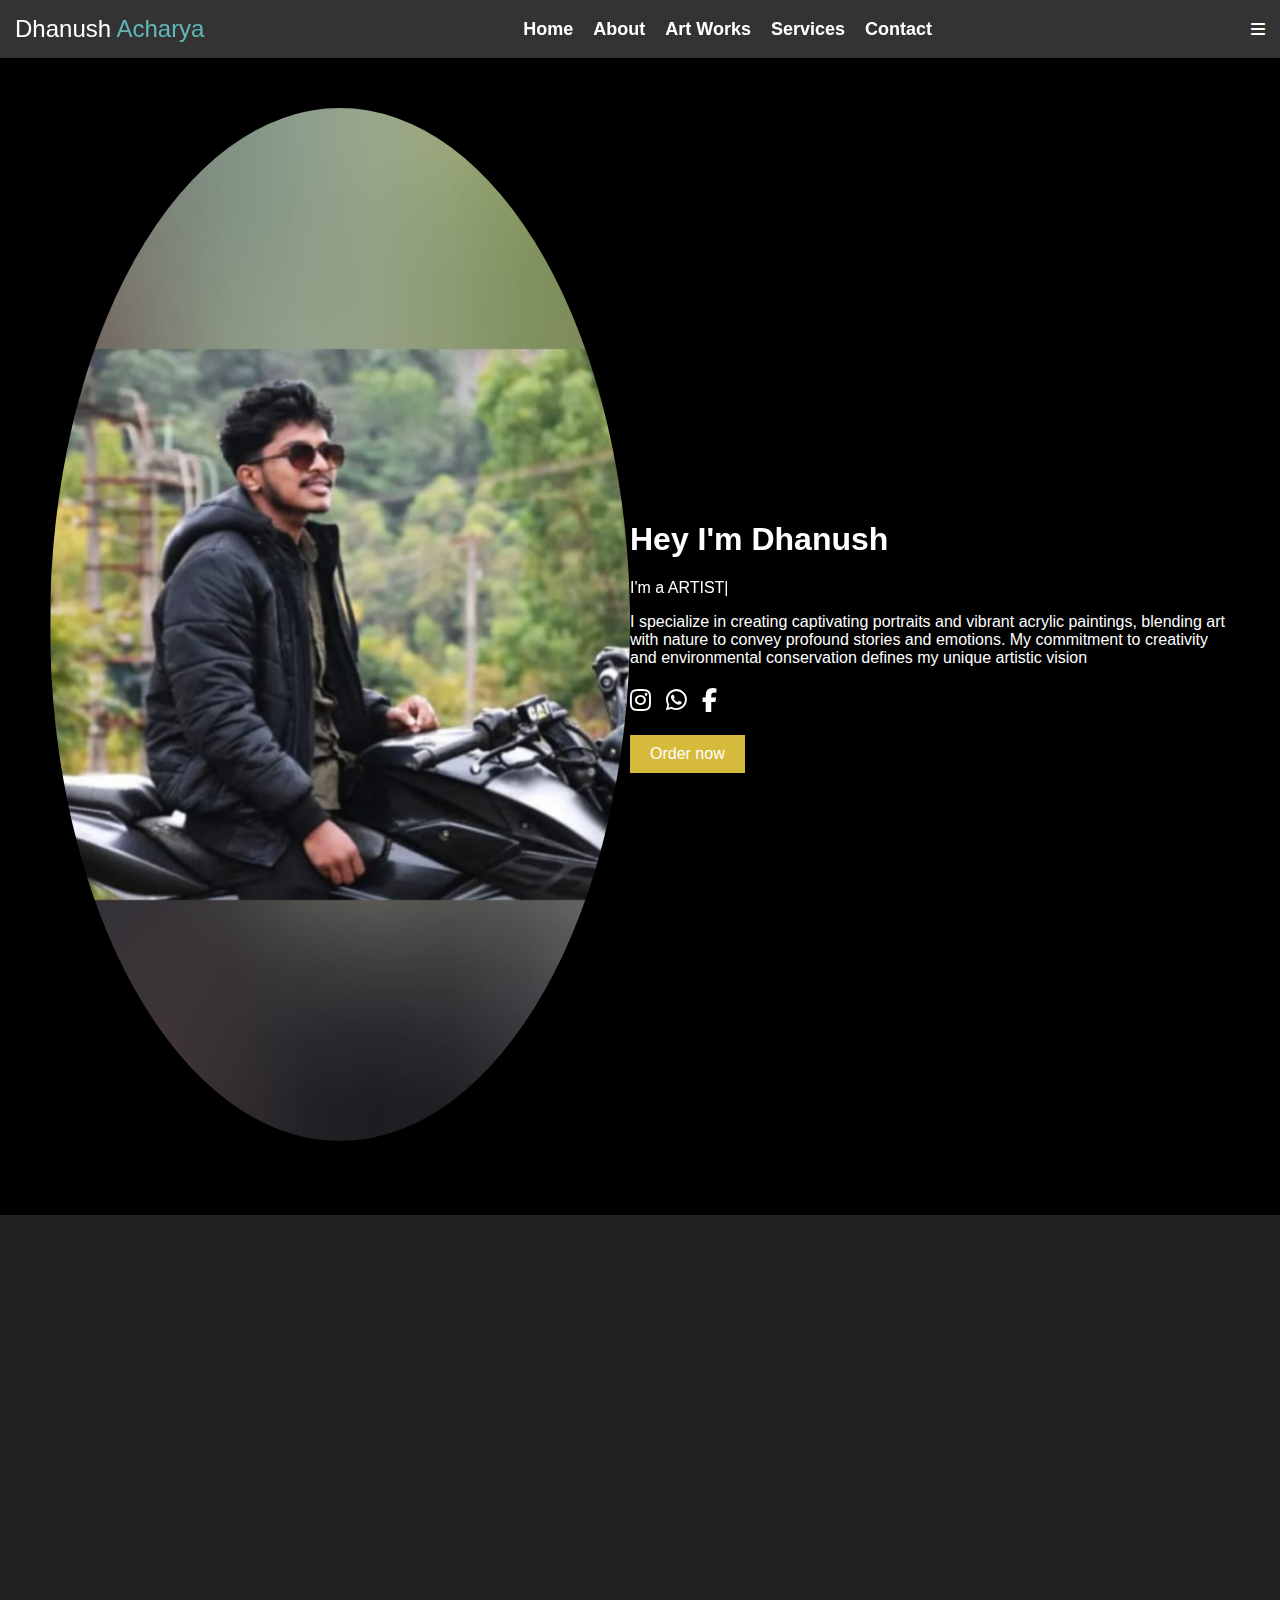
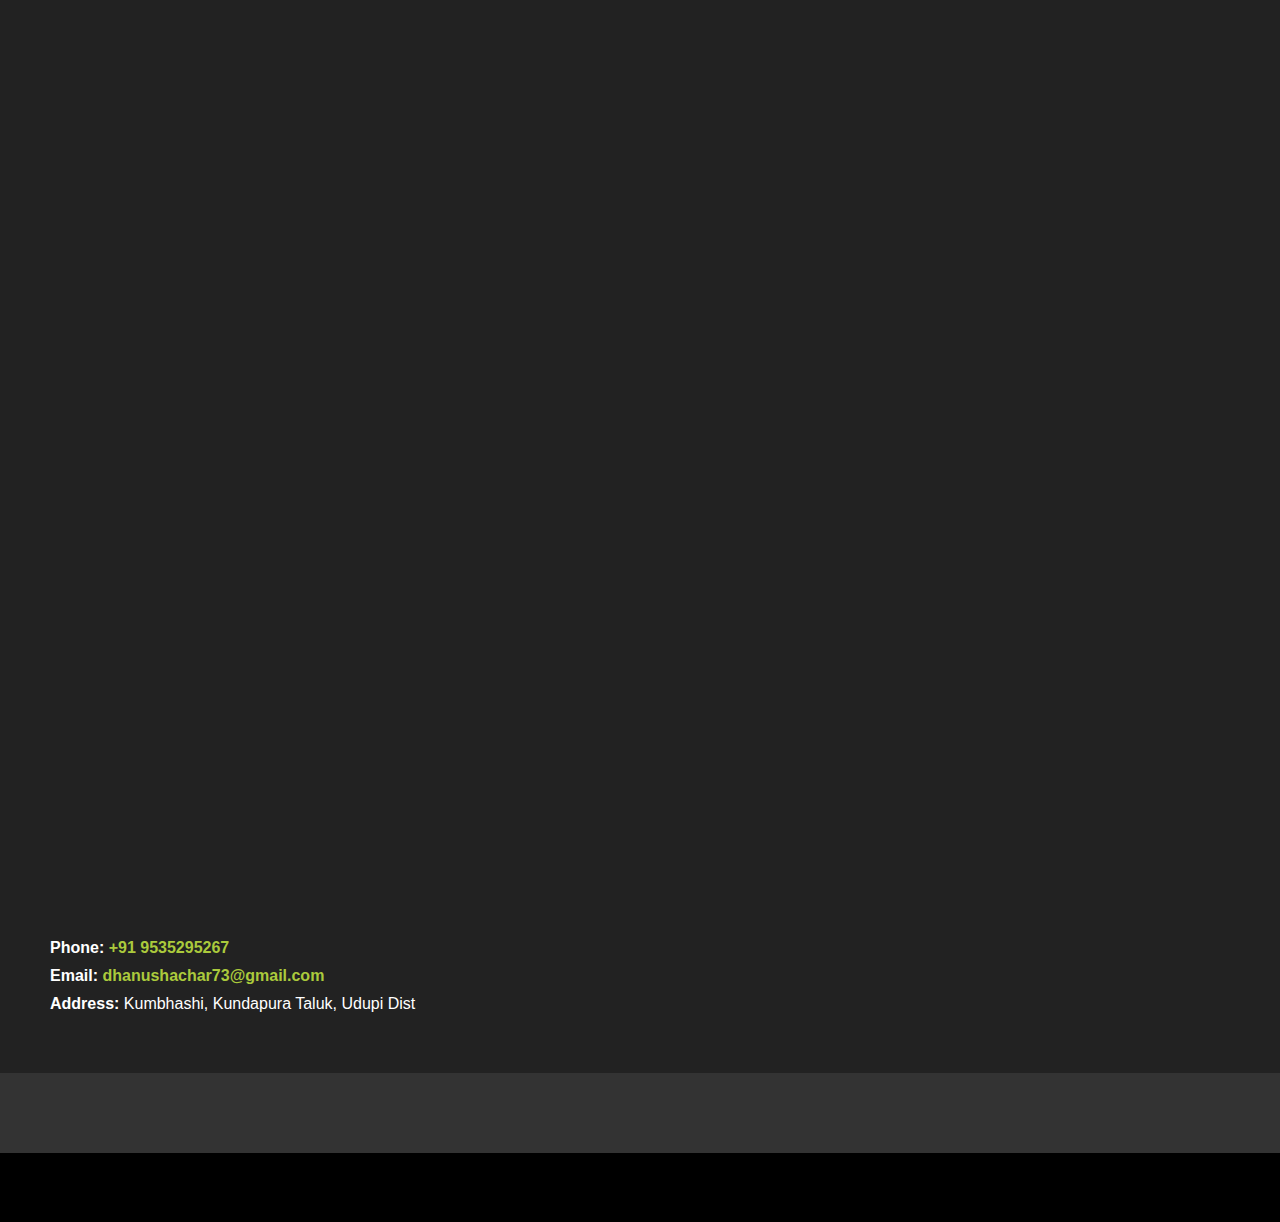
==== commit 070ac76a: "Add changes" ====
--- a/index.html
+++ b/index.html
@@ -12,7 +12,7 @@
     <nav>
         <div class="nav-container">
             <div class="logo" data-aos="zoom-in" data-aos-duration="1500">
-                Dhanush <span>Acharya</span>
+               <bold> Dhanush </bold><bold><span>Acharya</span></bold>
             </div>
             <div class="links">
                 <div class="link" data-aos="fade-up" data-aos-duration="1500" data-aos-delay="100"><a href="#">Home</a></div>
@@ -43,8 +43,7 @@
             <div class="content">
                 <h1 data-aos="fade-left" data-aos-duration="1500" data-aos-delay="700">Hey I'm <span>Dhanush</span></h1>
                 <div class="typewriter" data-aos="fade-right" data-aos-duration="1500" data-aos-delay="900">I'm a <span class="typewriter-text"></span><label for="">|</label></div>
-                < data-aos="flip-down" data-aos-duration="1500" data-aos-delay="1200"> I specialize in creating captivating portraits and vibrant acrylic paintings, blending art with nature to convey profound stories and emotions. 
-                    My commitment to creativity and environmental conservation defines my unique artistic vision <div class="social-links">
+                <p data-aos="flip-down" data-aos-duration="1500" data-aos-delay="1200"><p>I specialize in creating captivating portraits and vibrant acrylic paintings, blending art with nature to convey profound stories and emotions. My commitment to creativity and environmental conservation defines my unique artistic vision <div class="social-links">
                     <a href="https://www.instagram.com/_dhanush_achar?igsh=MTU3NDc4b2ZxeGMzdQ==" data-aos="fade-up" data-aos-duration="1500" data-aos-delay="1300">
                         <i class="fa-brands fa-instagram"></i>
                     </a>
@@ -116,25 +115,33 @@
             </p>
         </div> 
     
-        <!-- Contact Section -->
-        <div id="contact" style="margin-top: 50px;">
-            <h2 data-aos="fade-up" data-aos-duration="1500">Contact Me</h2>
-            <p data-aos="fade-right" data-aos-duration="1500" data-aos-delay="600">
-                Feel free to reach out for custom art inquiries, collaborations, or just to say hi. I'm always open to discussing new projects and ideas.
-            </p>
-            <form action="mailto:pallavishettigar03@gmail.com" method="post" enctype="multipart/form-data" class="contact-form" data-aos="fade-right" data-aos-duration="1500" data-aos-delay="900">
-                <label for="name">Name</label>
-                <input type="text" id="name" name="name" placeholder="Your Name" required>
-                
-                <label for="phone">Phone Number</label>
-                <input type="tel" id="phone" name="phone" pattern="[0-9]{10}" placeholder="" required>
-                
-                <label for="message">Message</label>
-                <textarea id="message" name="message" rows="4" required></textarea>
-                
-                <button type="submit">Submit</button>
-            </form>
+          <!-- Contact Section -->
+    <div id="contact" style="margin-top: 50px;">
+        <h2 data-aos="fade-up" data-aos-duration="1500">Contact Me</h2>
+        <p data-aos="fade-right" data-aos-duration="1500" data-aos-delay="600">
+            Feel free to reach out for custom art inquiries, collaborations, or just to say hi. I'm always open to discussing new projects and ideas.
+        </p>
+        <form action="mailto:pallavishettigar03@gmail.com" method="post" enctype="multipart/form-data" class="contact-form" data-aos="fade-right" data-aos-duration="1500" data-aos-delay="900">
+            <label for="name">Name</label>
+            <input type="text" id="name" name="name" placeholder="Your Name" required>
+            
+            <label for="phone">Phone Number</label>
+            <input type="tel" id="phone" name="phone" pattern="[0-9]{10}" placeholder="" required>
+            
+            <label for="message">Message</label>
+            <textarea id="message" name="message" rows="4" required></textarea>
+            
+            <button type="submit">Submit</button>
+        </form>
+        
+        <!-- Contact Details -->
+        <div class="contact-details">
+            <p><strong>Phone:</strong> <a href="tel:+1234567890">+91 9535295267</a></p>
+            <p><strong>Email:</strong> <a href="mailto:dhanushachar73@gmail.com">dhanushachar73@gmail.com</a></p>
+            <p><strong>Address:</strong> Kumbhashi, Kundapura Taluk, Udupi Dist</p>
         </div>
+    </div>
+</section> 
     </section> 
 
     <!-- Footer Section -->
--- a/style.css
+++ b/style.css
@@ -10,6 +10,7 @@
 a {
     text-decoration: none;
     color: #fff;
+    font-weight: bold;
 }
 
 /* Navbar */
@@ -29,7 +30,7 @@
 }
 
 .logo span {
-    color: #f39c12;
+    color: #60b7b6;
 }
 
 .links {
@@ -57,6 +58,7 @@
     border-radius: 50%;
     width: 200px; /* Adjust width as needed */
     height: auto;
+    margin-bottom: 20px;
 }
 
 .content {
@@ -93,7 +95,7 @@
 }
 
 .social-links a:hover {
-    color: #ff69b4; /* Pink color on hover */
+    color: #629df1; /* Pink color on hover */
 }
 
 .facebook-button {
@@ -106,7 +108,7 @@
 
 /* Button Styles */
 .btn button {
-    background-color: #ff69b4; /* Pink color */
+    background-color: #d6ba3c; /* Pink color */
     border: none;
     padding: 10px 20px;
     color: #fff;
@@ -115,7 +117,7 @@
 }
 
 .btn button:hover {
-    background-color: #ff1493; /* Darker pink on hover */
+    background-color: #85b003; /* Darker pink on hover */
 }
 
 /* Services Section */
@@ -173,7 +175,7 @@
 }
 
 .contact-form button {
-    background-color: #ff69b4; /* Pink color */
+    background-color: #8a69ff; /* Pink color */
     border: none;
     padding: 10px;
     color: #fff;
@@ -181,7 +183,7 @@
 }
 
 .contact-form button:hover {
-    background-color: #ff1493; /* Darker pink on hover */
+    background-color: #5107b7; /* Darker pink on hover */
 }
 
 /* Footer */
@@ -191,35 +193,145 @@
     text-align: center;
 }
 
-     /* Responsive Styles */
-     @media (max-width: 768px) {
-        .nav-container {
-            flex-direction: column;
-            align-items: flex-start;
-        }
-        .hamburg {
-            display: block;
-            font-size: 1.5em;
-            cursor: pointer;
-        }
-        .dropdown {
-            display: block;
-        }
-        .links {
-            display: none;
-        }
-        .dropdown .links a {
-            padding: 15px;
-            font-size: 1.2em;
-        }
-        .main-container {
-            padding: 10px;
-        }
-        .services-boxes {
-            flex-direction: column;
-            align-items: center;
-        }
-        .service-box {
-            max-width: 100%;
-        }
-    }+/* Responsive Styles */
+@media (max-width: 768px) {
+    .nav-container {
+        flex-direction: column;
+        align-items: flex-start;
+    }
+    .hamburg {
+        display: block;
+        font-size: 1.5em;
+        cursor: pointer;
+    }
+    .dropdown {
+        display: block;
+    }
+    .links {
+        display: none;
+    }
+    .dropdown .links a {
+        padding: 15px;
+        font-size: 1.2em;
+    }
+    .main-container {
+        padding: 10px;
+    }
+    .services-boxes {
+        flex-direction: column;
+        align-items: center;
+    }
+    .service-box {
+        max-width: 100%;
+    }
+}
+
+/* Contact Details */
+.contact-details {
+    margin-top: 20px;
+    color: #fff;
+}
+
+.contact-details p {
+    margin: 10px 0;
+}
+
+.contact-details a {
+    color: #abca3c; /* Pink color for links */
+    text-decoration: none;
+}
+
+.contact-details a:hover {
+    text-decoration: underline;
+}
+
+/* Dropdown styles */
+.dropdown {
+    display: none;
+    position: fixed;
+    top: 0;
+    left: 0;
+    width: 100%;
+    height: 100%;
+    background-color: rgba(0, 0, 0, 0.9); /* Dark background with some transparency */
+    z-index: 1000; /* Ensure it appears on top of other content */
+    overflow-y: auto; /* Allow scrolling if the content exceeds the screen height */
+}
+
+.dropdown.show {
+    display: block;
+}
+
+.dropdown .links {
+    display: flex;
+    flex-direction: column;
+    align-items: center;
+    justify-content: center;
+    height: 100%;
+}
+
+.dropdown .links a {
+    display: block;
+    padding: 15px;
+    font-size: 24px;
+    color: #fff;
+    text-align: center;
+}
+
+.dropdown .links a.active {
+    font-size: 30px; /* Make the active link larger */
+    color: #6589ca; /* Optional: Change color when active */
+}
+
+.dropdown .cancel {
+    position: absolute;
+    top: 20px;
+    right: 20px;
+    font-size: 30px;
+    color: #fff;
+    cursor: pointer;
+}
+
+/* Services Section */
+.services-section {
+    padding: 50px;
+    background-color: #222;
+}/* Services Section */
+.services-section {
+    padding: 50px;
+    background-color: #222;
+}
+
+.services-boxes {
+    display: flex;
+    flex-wrap: wrap;
+    gap: 20px;
+}
+
+.service-box {
+    background-color: #333; /* Default background color for all service boxes */
+    padding: 20px;
+    border-radius: 8px;
+    flex: 1;
+    min-width: 200px;
+    text-align: center;
+}
+
+/* Specific styles for "Portraits," "Acrylic Paintings," "Logo Design," and "Design Services" */
+.service-box:nth-child(1), /* Portraits */
+.service-box:nth-child(2), /* Acrylic Paintings */
+.service-box:nth-child(3), 
+.service-box:nth-child(4), /* Logo Design */
+.service-box:nth-child(5) { /* Design Services */
+    background-color: #003366; /* Dark Blue */
+    color: #fff; /* Text color */
+}
+
+.service-box i {
+    font-size: 24px;
+    margin-bottom: 10px;
+}
+
+.service-box h3 {
+    color: #fff; /* Ensure text color is white for readability */
+}
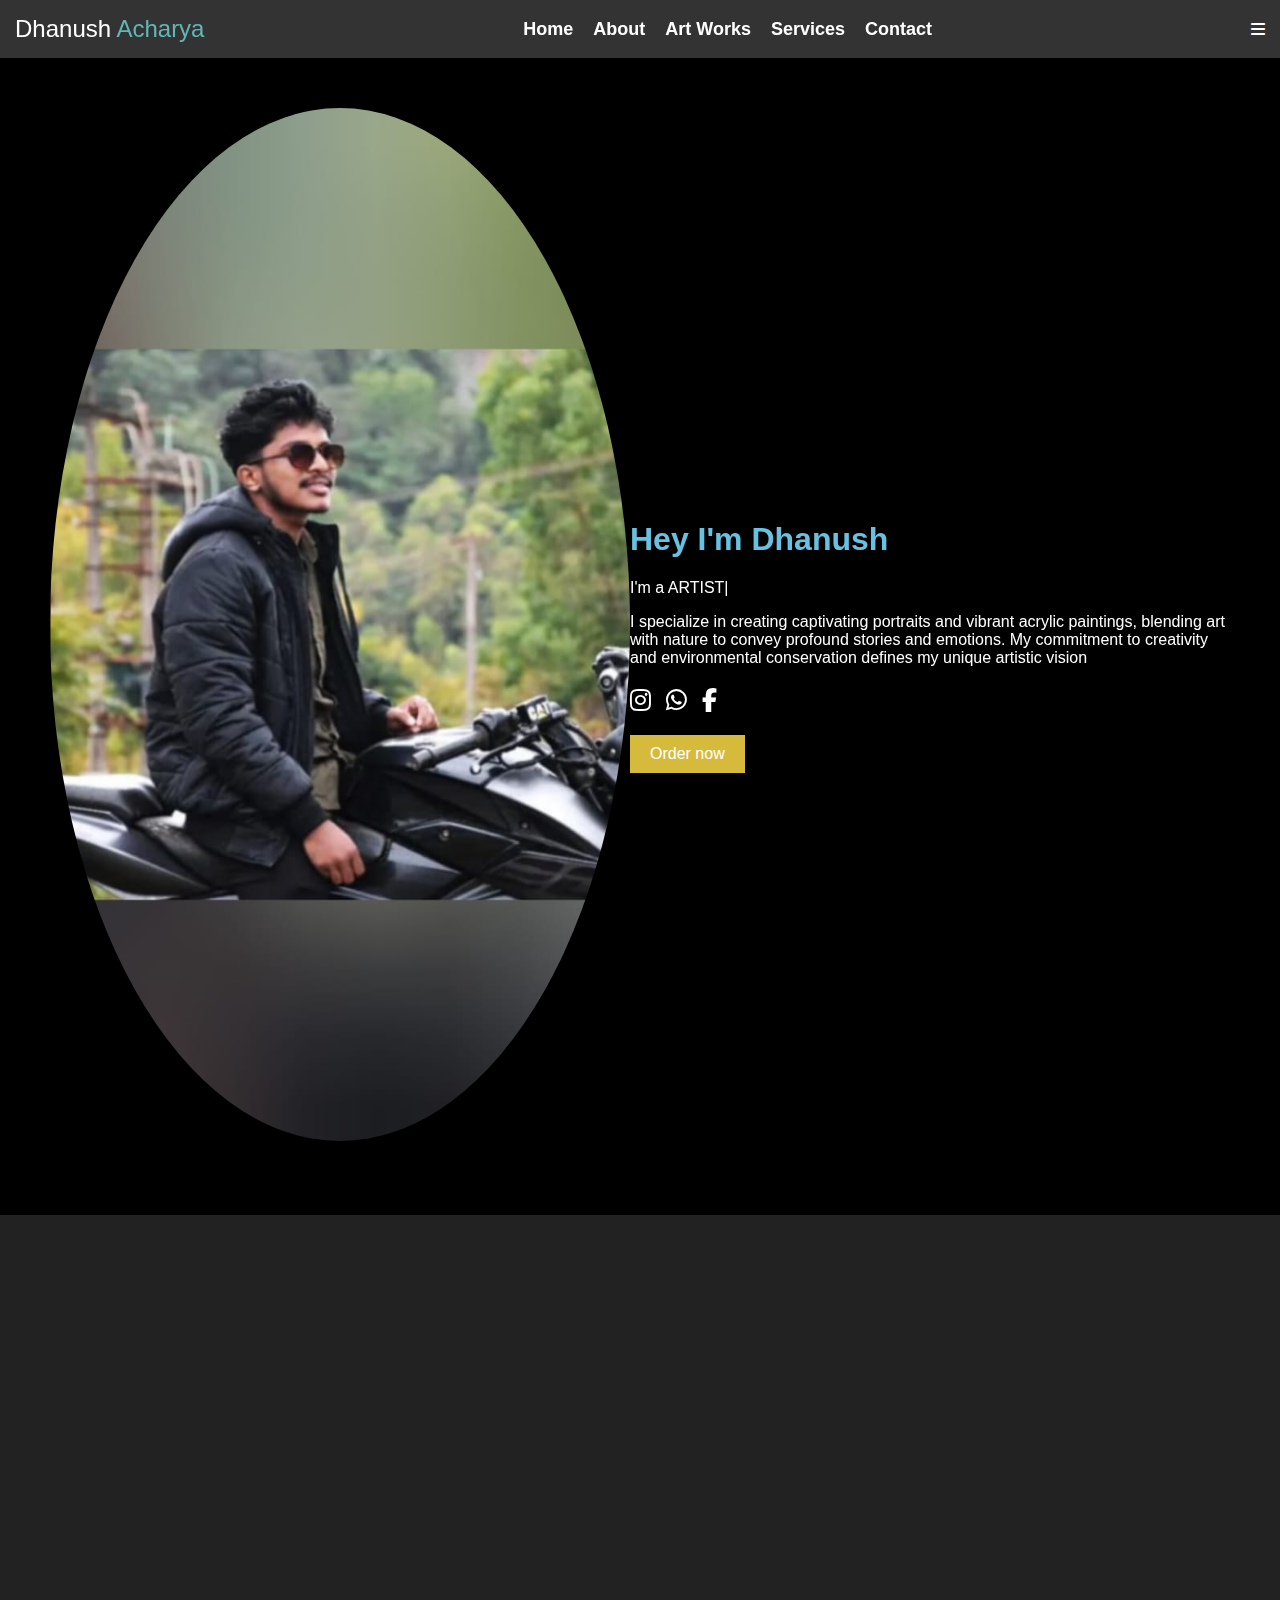
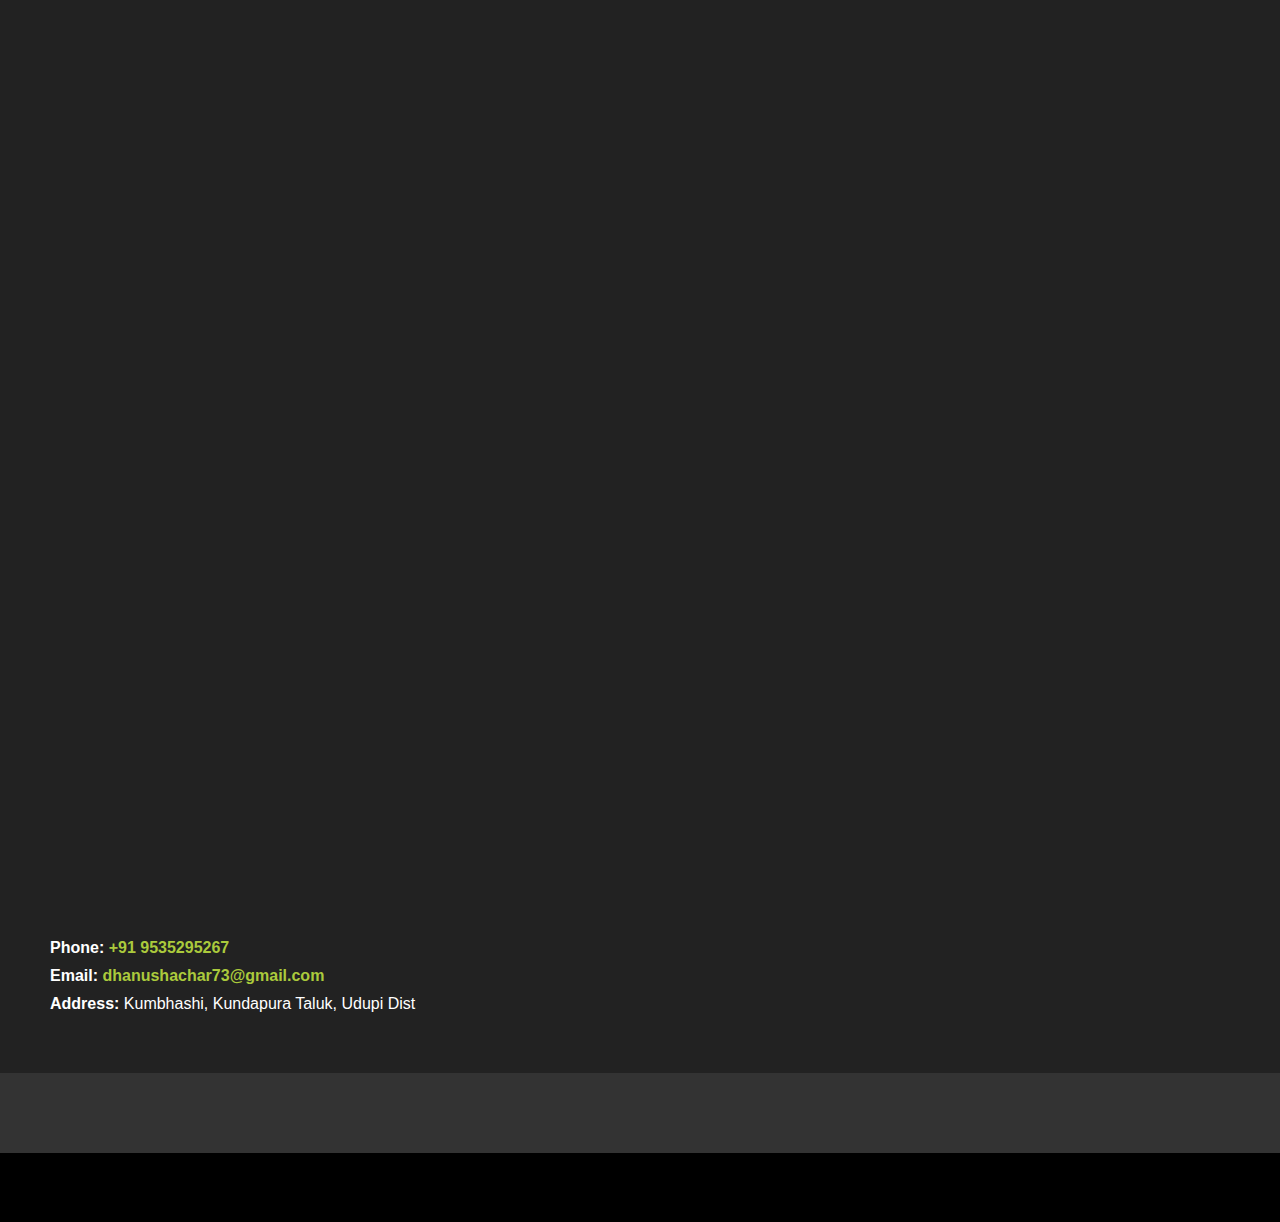
==== commit 25139a72: "add changes" ====
--- a/index.html
+++ b/index.html
@@ -43,7 +43,7 @@
             <div class="content">
                 <h1 data-aos="fade-left" data-aos-duration="1500" data-aos-delay="700">Hey I'm <span>Dhanush</span></h1>
                 <div class="typewriter" data-aos="fade-right" data-aos-duration="1500" data-aos-delay="900">I'm a <span class="typewriter-text"></span><label for="">|</label></div>
-                <p data-aos="flip-down" data-aos-duration="1500" data-aos-delay="1200"><p>I specialize in creating captivating portraits and vibrant acrylic paintings, blending art with nature to convey profound stories and emotions. My commitment to creativity and environmental conservation defines my unique artistic vision <div class="social-links">
+                <p data-aos="flip-down" data-aos-duration="1500" data-aos-delay="1200">I specialize in creating captivating portraits and vibrant acrylic paintings, blending art with nature to convey profound stories and emotions. My commitment to creativity and environmental conservation defines my unique artistic vision <div class="social-links">
                     <a href="https://www.instagram.com/_dhanush_achar?igsh=MTU3NDc4b2ZxeGMzdQ==" data-aos="fade-up" data-aos-duration="1500" data-aos-delay="1300">
                         <i class="fa-brands fa-instagram"></i>
                     </a>
--- a/style.css
+++ b/style.css
@@ -9,13 +9,16 @@
 
 a {
     text-decoration: none;
-    color: #fff;
+    color: #3a5560;
     font-weight: bold;
 }
 
 /* Navbar */
 nav {
     background-color: #333;
+}
+.content h1 {
+    color: #68c1e1; /* Red color, you can replace this with any color you prefer */
 }
 
 .nav-container {
@@ -72,6 +75,8 @@
     overflow: hidden;
     animation: typing 3.5s steps(40, end), blink 0.75s step-end infinite;
 } */
+
+
 
 @keyframes typing {
     from { width: 0; }
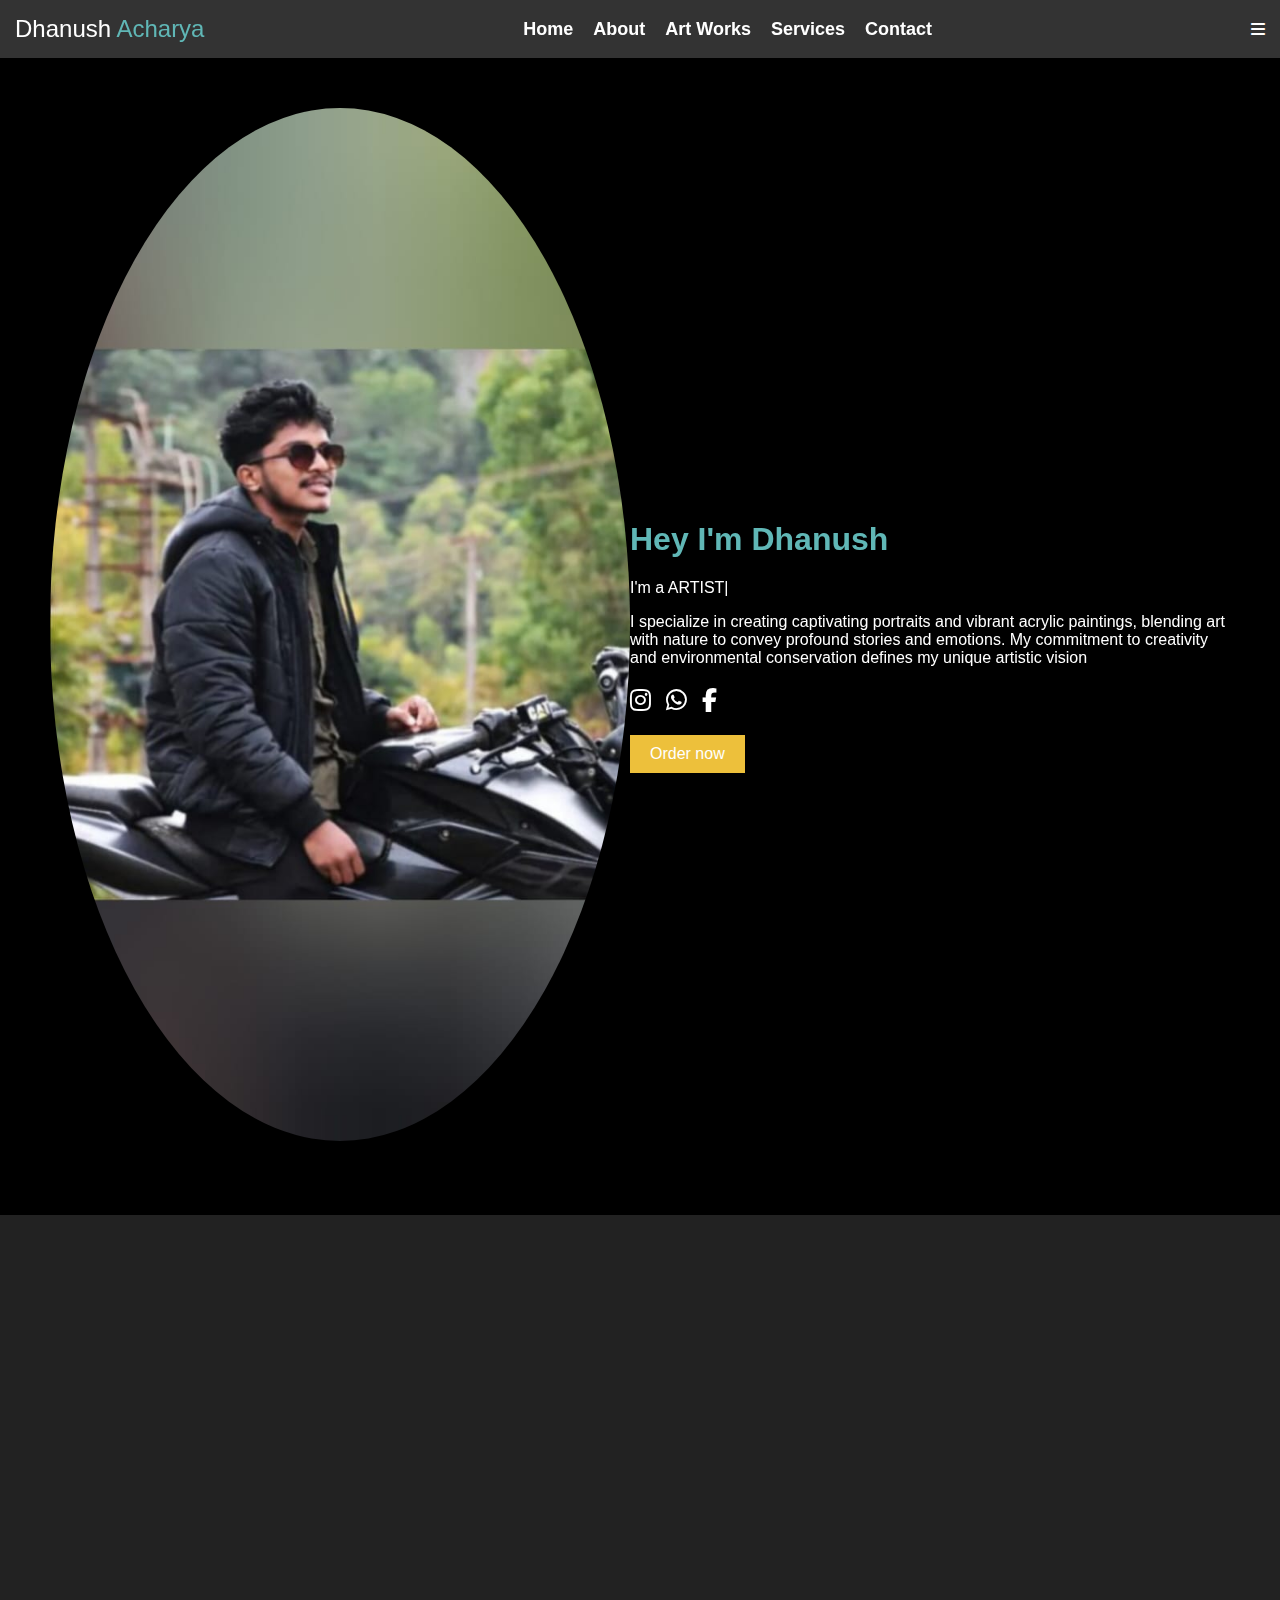
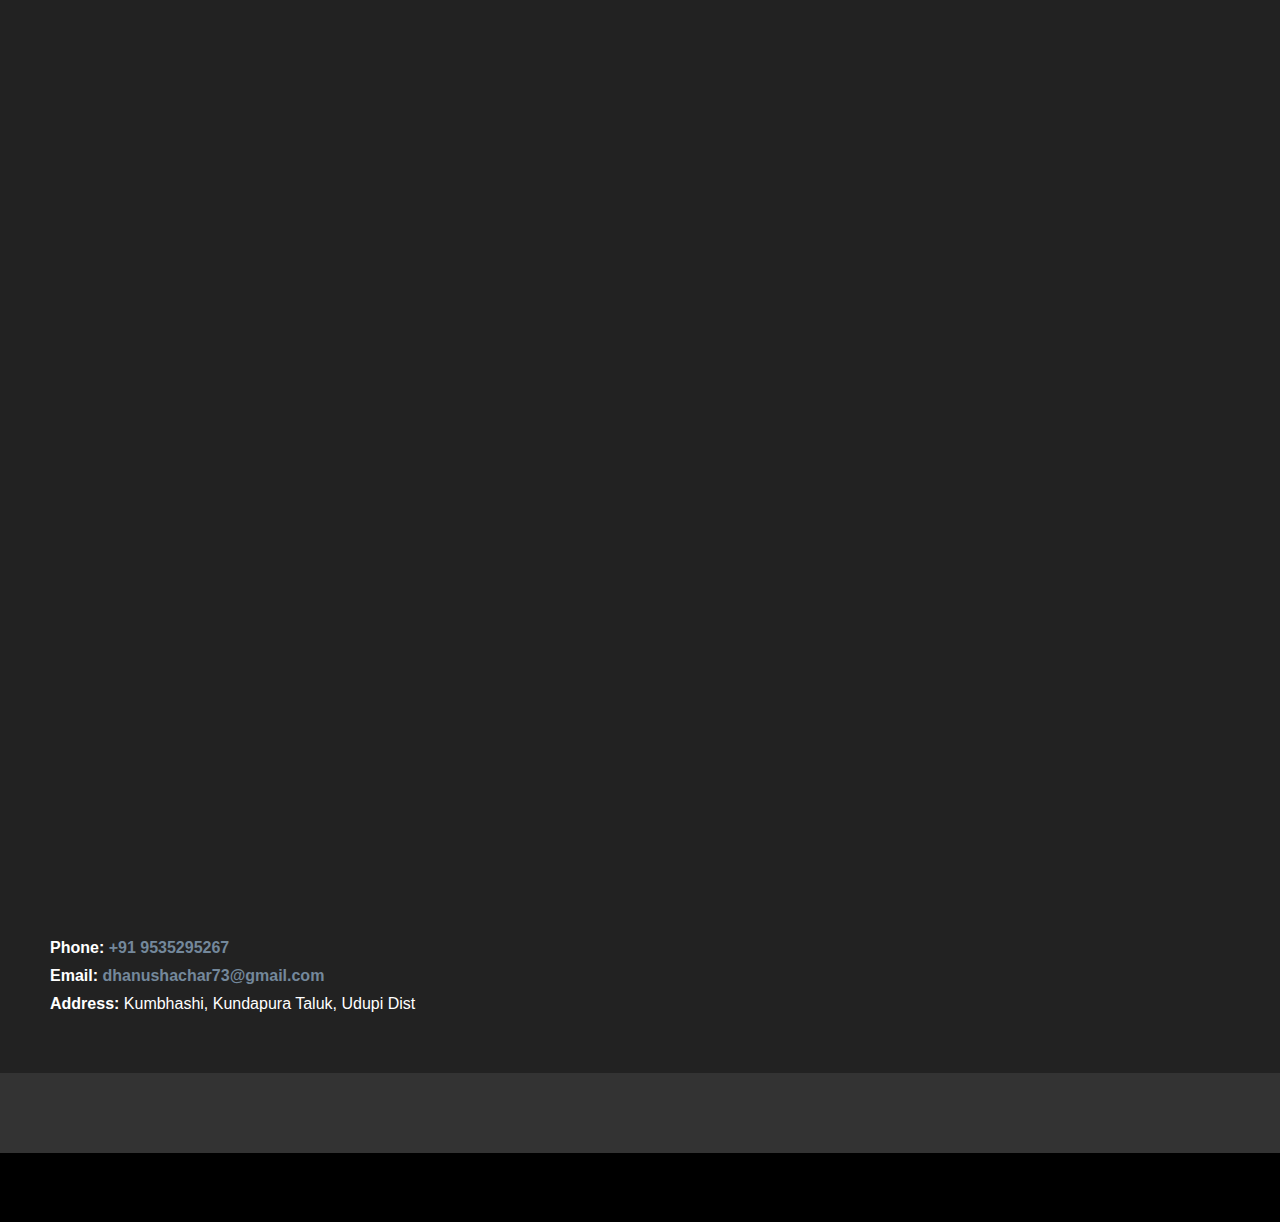
==== commit c246add6: "Add changes" ====
--- a/index.html
+++ b/index.html
@@ -55,7 +55,7 @@
                     </a>
                 </div>
                 <div class="btn" data-aos="zoom-in" data-aos-duration="1500" data-aos-delay="1800">
-                    <a href="https://wa.me/?text=Hey%2C%20your%20works%20are%20amazing.%20Will%20you%20take%20my%20order%3F" target="_blank">
+                    <a href="https://wa.me/message/PHNILLVZNEVJI1?text=Dhanush" target="_blank">
                         <button>Order now</button>
                     </a>
                 </div>
@@ -136,7 +136,7 @@
         
         <!-- Contact Details -->
         <div class="contact-details">
-            <p><strong>Phone:</strong> <a href="tel:+1234567890">+91 9535295267</a></p>
+            <p><strong>Phone:</strong> <a href="tel:9535295267">+91 9535295267</a></p>
             <p><strong>Email:</strong> <a href="mailto:dhanushachar73@gmail.com">dhanushachar73@gmail.com</a></p>
             <p><strong>Address:</strong> Kumbhashi, Kundapura Taluk, Udupi Dist</p>
         </div>
--- a/style.css
+++ b/style.css
@@ -18,7 +18,7 @@
     background-color: #333;
 }
 .content h1 {
-    color: #68c1e1; /* Red color, you can replace this with any color you prefer */
+    color: #60b7b6; 
 }
 
 .nav-container {
@@ -113,7 +113,7 @@
 
 /* Button Styles */
 .btn button {
-    background-color: #d6ba3c; /* Pink color */
+    background-color: #edc03b; /* Pink color */
     border: none;
     padding: 10px 20px;
     color: #fff;
@@ -122,7 +122,7 @@
 }
 
 .btn button:hover {
-    background-color: #85b003; /* Darker pink on hover */
+    background-color: #ea910d; /* Darker pink on hover */
 }
 
 /* Services Section */
@@ -242,7 +242,7 @@
 }
 
 .contact-details a {
-    color: #abca3c; /* Pink color for links */
+    color: #74889b;
     text-decoration: none;
 }
 
